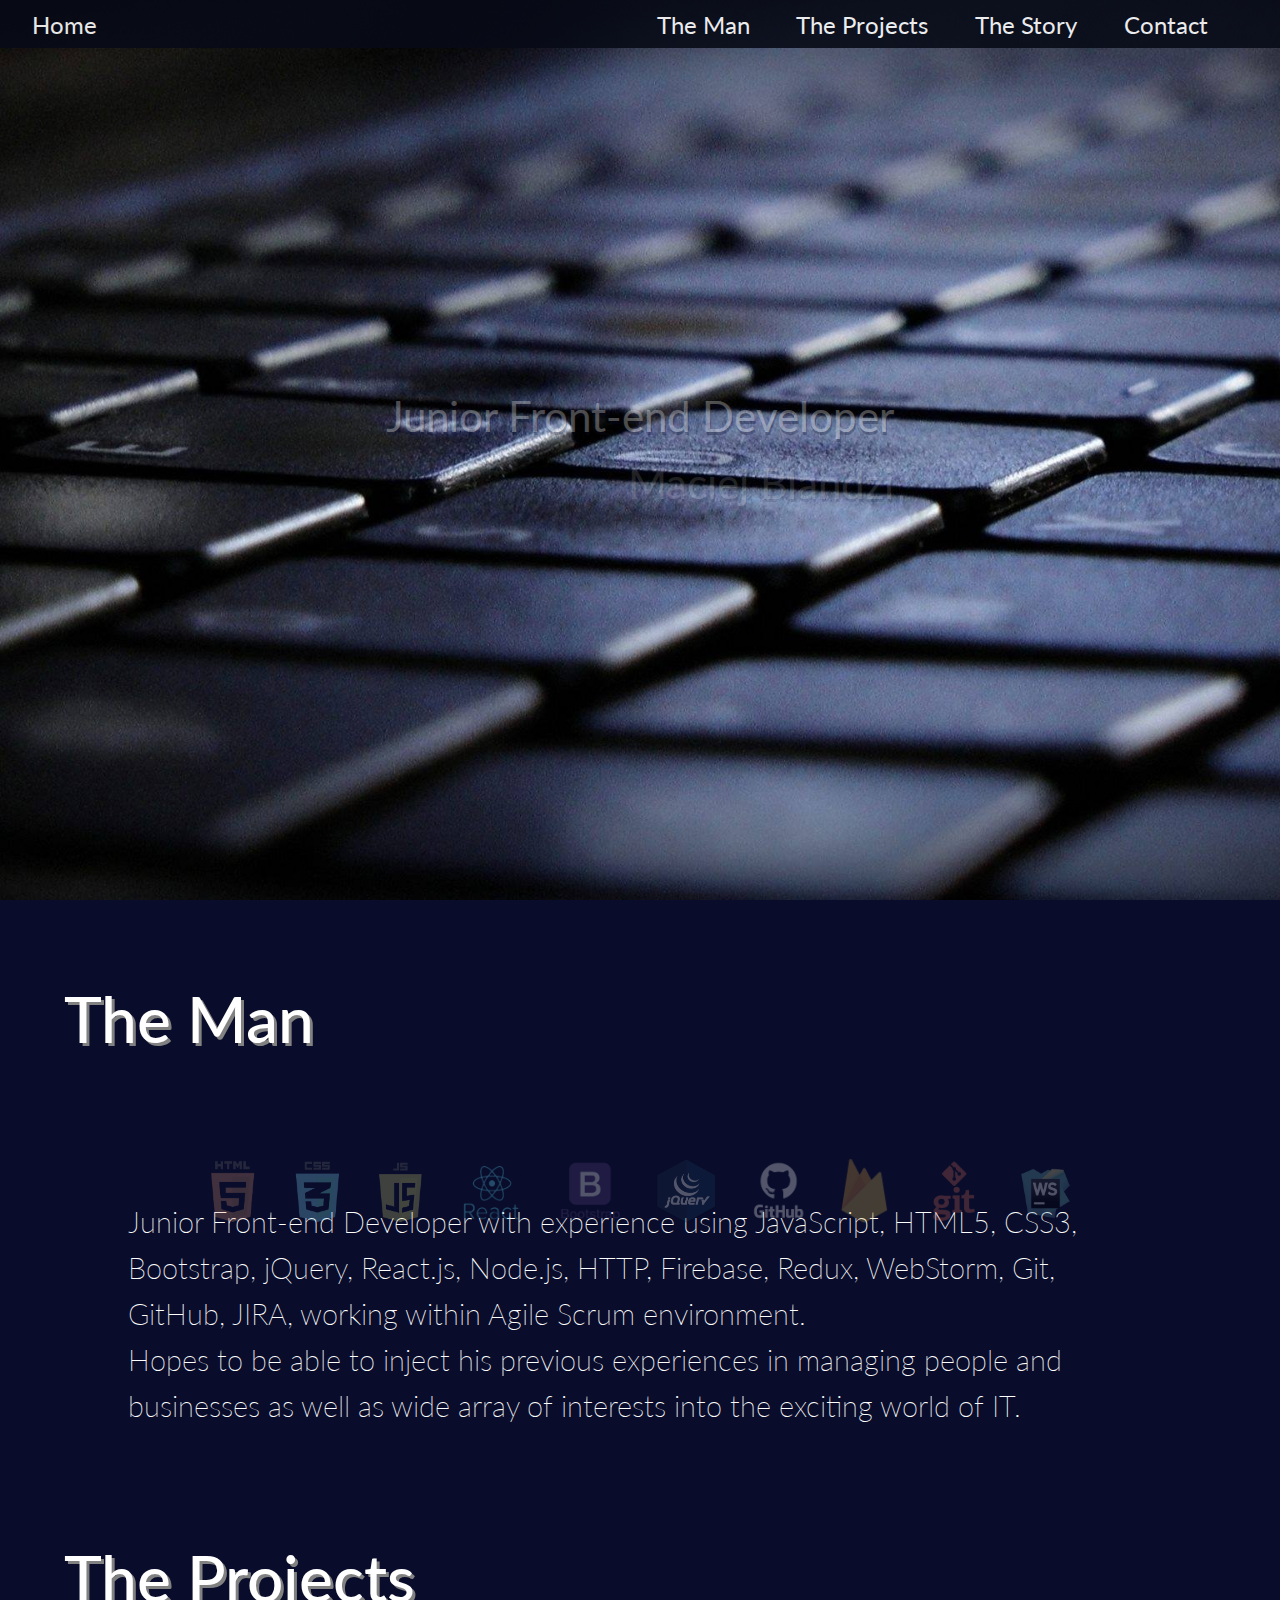
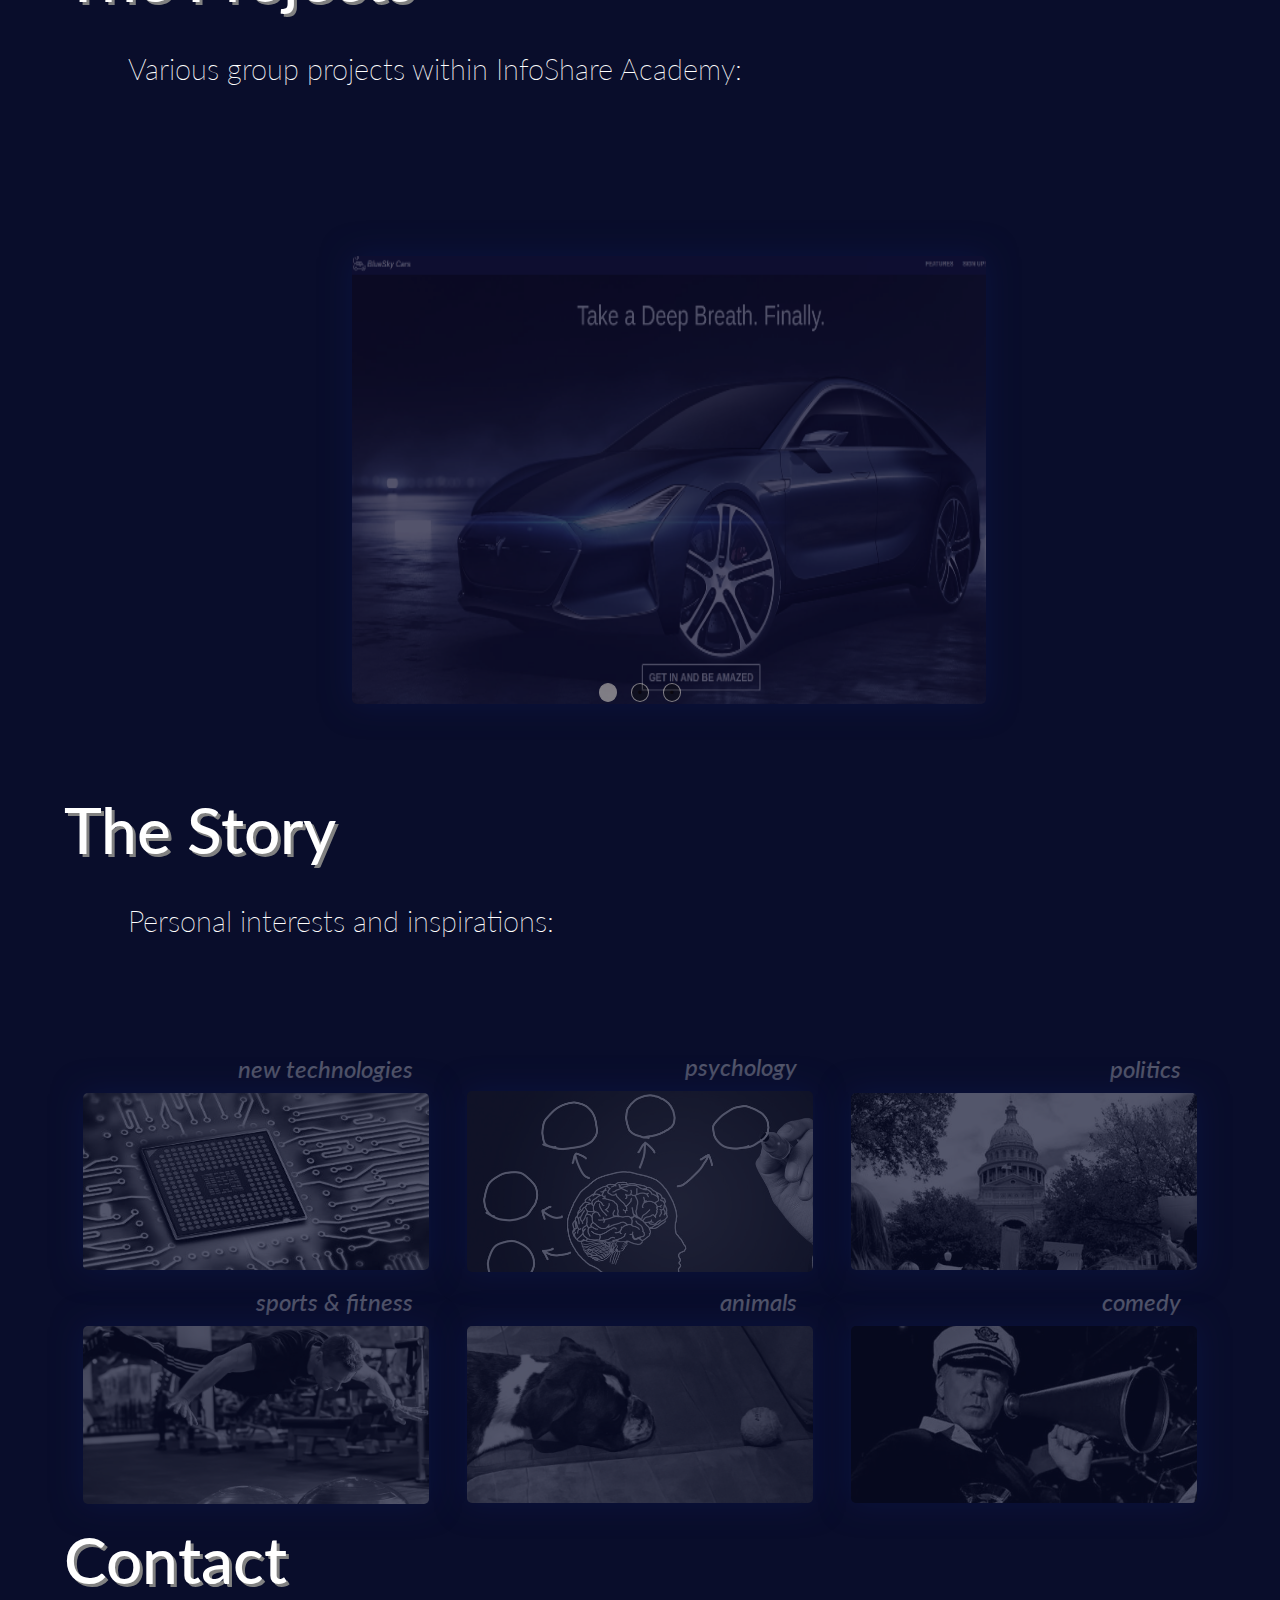
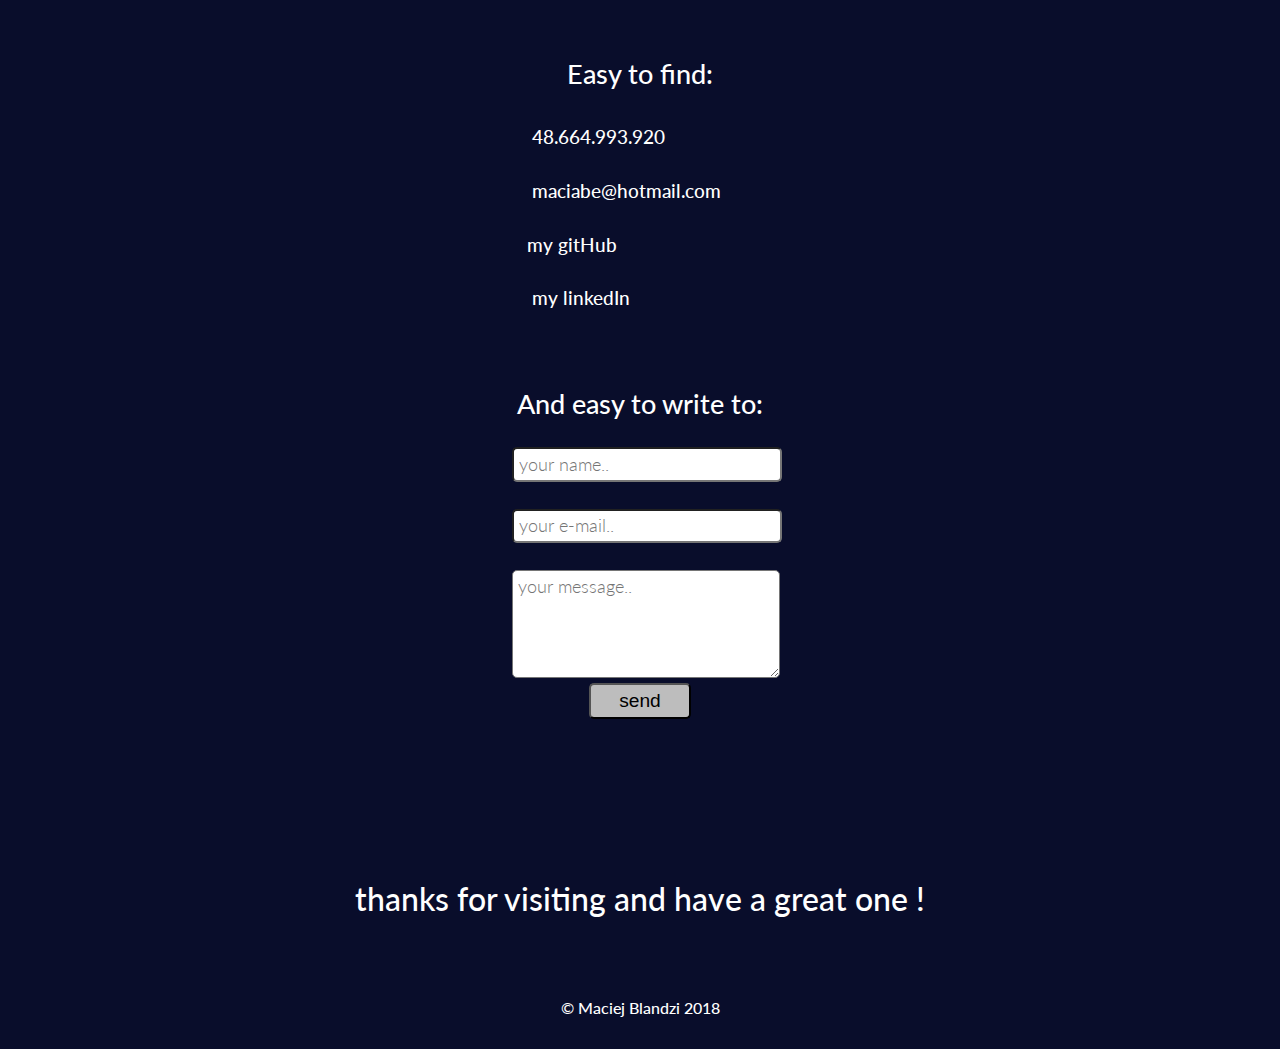
==== index.html @ d8581513 "jquery carousel" ====
<!DOCTYPE html>
<html lang="en">
<head>
  <meta charset="UTF-8">
  <meta name="viewport" content="width=device-width, initial-scale=1.0">
  <title>MaciejBlandzi</title>
  <link rel="stylesheet" type="text/css" href="main.css">
  <link rel="stylesheet" type="text/css" href="media-queries.css">
  <link href="https://fonts.googleapis.com/css?family=Lato:400,700" rel="stylesheet">
  <link rel="stylesheet" href="https://use.fontawesome.com/releases/v5.1.0/css/all.css"
        integrity="sha384-lKuwvrZot6UHsBSfcMvOkWwlCMgc0TaWr+30HWe3a4ltaBwTZhyTEggF5tJv8tbt" crossorigin="anonymous">
  <link rel="shortcut icon" type="image/png" href="./img/fav.png"/>
</head>
<body>
  <nav>
    <div class="nav-bar">
      <div class="nav-home">
        <a href="#top" class="nav-home-text">Home</a>
      </div>
      <div class="nav-home-icon">
        <a href="#top" class="nav-home-picture"><i class="fas fa-home"></i></a>
      </div>
      <div class="nav-menu">
        <ul>
          <li><a href="#man">The Man</a></li>
          <li><a href="#project">The Projects</a></li>
          <li><a href="#story">The Story</a></li>
          <li><a href="#contact">Contact</a></li>
        </ul>
      </div>
      <div class="nav-menu-mobile">
        <a class="nav-menu-mobile-drop">Menu</a>
      </div>
      <div class="nav-menu-mobile-icon">
        <a class="nav-menu-mobile-drop"><i class="fas fa-bars"></i></a>
      </div>
    </div>
    <div class="nav-menu-mobile-links">
      <a href="#man">The Man</a>
      <a href="#project">The Projects</a>
      <a href="#story">The Story</a>
      <a href="#contact">Contact</a>
    </div>
  </nav>

<header>
  <section id="top" class="top-section">
    <div class="headline">
      <span class="head">Junior Front-end Developer</span><br/>
      <span class="head">Maciej Blandzi</span>
    </div>
  </section>
</header>

<main>
  <section id="man" class="man">
    <div class="section-head">The Man</div>
    <div class="logos pics pics-hidden">
      <img src="img/html.png" alt="html logo">
      <img src="img/css.png" alt="css logo">
      <img src="img/js.png" alt="js logo">
      <img src="img/react.png" alt="react logo">
      <img src="img/bootstrap.png" alt="bootstrap logo">
      <img src="img/jquery.png" alt="jquery logo">
      <img src="img/github.png" alt="github logo">
      <!--<img src="img/linux.png" alt="linux logo">-->
      <img src="img/firebase.png" alt="firebase logo">
      <img src="img/git.png" alt="git logo">
      <img src="img/webstorm.png" alt="webstorm logo">
  </div>
    <div class="section-description">
      Junior Front-end Developer with experience using
      JavaScript, HTML5, CSS3, Bootstrap, jQuery, React.js, Node.js, HTTP, Firebase, Redux,
      WebStorm, Git, GitHub, JIRA, working within Agile Scrum environment.<br/>
      Hopes to be able to inject his previous experiences in managing people and businesses
      as well as wide array of interests into the exciting world of IT.
    </div>
  </section>
  <section id="project" class="project">
    <div class="section-head">The Projects</div>
    <div class="section-description">
      Various group projects within InfoShare Academy:
    </div>
      <div class="carousel pics-hidden">
        <div class="pic-set">
          <div class="pic">
            <a href="http://blueit.jfdd9.is-academy.pl/" target="_blank" class="http">
              <img src="img/blue.png" alt="blue IT car rental">
            </a>
          </div>
          <div class="pic">
            <a href="http://blueit.jfdd9.is-academy.pl/game/game.html" target="_blank" class="http">
              <img src="img/game.png" alt="racing game app">
            </a>
          </div>
          <div class="pic">
            <a href="http://app.blueit.jfdd9.is-academy.pl/" target="_blank" class="http">
              <img src="img/rental.png" alt="car rental app">
            </a>
          </div>
        </div>
      </div>
    <div class="pic-button"></div>
  </section>

  <section id="story" class="story">
    <div class="section-head">The Story</div>
    <article class="section-description">
      Personal interests and inspirations:
    </article>
    <div class="story-container">
      <div class="story-pics pics-hidden">
        <span class="story-pics-description">new technologies</span>
        <img src="img/technology.jpg" alt="technology">
      </div>
      <div class="story-pics pics-hidden">
        <span class="story-pics-description">psychology</span>
        <img src="img/psychology.jpg" alt="psychology">
      </div>
      <div class="story-pics pics-hidden">
        <span class="story-pics-description">politics</span>
        <img src="img/politics.jpg" alt="politics">
      </div>
      <div class="story-pics pics-hidden">
        <span class="story-pics-description">sports & fitness</span>
        <img src="img/fit.jpg" alt="sports and fitness">
      </div>
      <div class="story-pics pics-hidden ">
        <span class="story-pics-description">animals</span>
        <img src="img/animal2.jpg" alt="animals">
      </div>
      <div class="story-pics pics-hidden">
        <span class="story-pics-description">comedy</span>
        <img src="img/will.jpg" alt="comedy">
      </div>
    </div>
  </section>
</main>

<footer>
  <section id="contact" class="contact">
    <div class="section-head">Contact</div>
      <div class="contact-area">
        <p class="contact-description">Easy to find:</p>
          <p><i class="fas fa-phone">&nbsp; &nbsp; </i> <sub>48.664.993.920</sub></p>
          <p><a href="mailto:maciabe@hotmail.com?subject='email&nbsp;from&nbsp;your&nbsp;website'" class="http">
            <i class="fas fa-at">&nbsp; &nbsp; </i><sub>maciabe@hotmail.com</sub></a></p>
          <p><a href="https://github.com/Maciej-Blandzi" target="_blank" class="http">
            <i class="fab fa-github">&nbsp; &nbsp;</i><sub>my gitHub</sub></a></p>
          <p><a href="https://www.linkedin.com/in/maciej-blandzi-a1b44a147/" target="_blank" class="http">
            <i class="fab fa-linkedin-in">&nbsp; &nbsp; </i><sub>my linkedIn</sub></a></p><br/>
        <p class="contact-description cont">And easy to write to:</p>
          <form action="https://formspree.io/maciabe@hotmail.com"
                method="POST" class="contact-form" name="contactForm">
            <input type="hidden" name="_next" value="https://maciej-blandzi.github.io/index.html" />
            <input type="text" placeholder="your name.." name="input-name" required/><br/><br/>
            <input type="email" placeholder="your e-mail.." name="input-email" required/><br/><br/>
            <textarea placeholder="your message.." name="input-msg" required></textarea><br/>
            <button type="submit" class="contact-button">send</button>
          </form>
      </div>
    <div class="goodbye"> thanks for visiting and have a great one !</div>
    <div class="copyright">&copy; Maciej Blandzi 2018</div>
  </section>
</footer>

<script src="https://code.jquery.com/jquery-3.3.1.min.js" integrity="sha256-FgpCb/KJQlLNfOu91ta32o/NMZxltwRo8QtmkMRdAu8=" crossorigin="anonymous"></script>
<script src="utils.js"></script>
<script src="animations.js"></script>
<script src="carousel.js"></script>
</body>
</html>
---- main.css ----
body {
  margin:0;
  color: #FFF;
}

a {
  text-decoration: none;
  color: #fff;
}

a:hover {
  color: #d8d8d8;
}

.nav-bar {
  display: flex;
  flex-direction: row;
  position: fixed;
  min-width: 100vw;
  height: 2em;
  background-color: #080c18;
  font: normal 400 1.5rem  "Lato", sans-serif;
  opacity: 0.75;
  z-index: 200;
}

.nav-bar:hover {
  opacity: 0.9;
}

.nav-home {
  display: flex;
  align-items: center;
  justify-content: center;
  min-width:10%;
}

.nav-menu {
  display: flex;
  align-items: center;
  justify-content: flex-end;
  min-width: 90%;
  list-style-type: none;
}

.nav-menu-mobile,
.nav-menu-mobile-links,
.nav-home-icon,
.nav-menu-mobile-icon{
  display:none;
}

.nav-menu li {
  display: inline;
  margin-right: 1.7em;
}

.nav-menu li:last-child {
  margin-right: 3em;
}

.top-section {
  display: flex;
  align-items: center;
  justify-content: center;
  height: 100vh;
  width: 100%;
  background: #000000 url("img/keyboard.jpg") no-repeat center;
  background-size: cover;
  text-align: center;
}

.headline {
  font-weight: 400;
  font-family:  "Lato", sans-serif;
  text-shadow: 1px 3px #090d2b;
  text-align: right;
  line-height: 1.6;
  margin: 0 1rem;
}

.man,
.project,
.story,
.contact {
  display: flex;
  flex-direction: column;
  align-items: center;
  background-color: #090d2b;
  font: normal 500 4rem "Lato", sans-serif;
  margin: 0;
}

.section-head {
  width: 90%;
  text-align: left;
  margin-top: 5rem;
  text-shadow: 3px 3px #818181;
}

.section-description {
  width: 80%;
  text-align: left;
  font-size: 1.8rem;
  font-weight: 200;
  padding:30px;
  line-height: 1.6;
}

.logos {
  display: flex;
  flex-direction: row;
  justify-content: space-around;
  width: 70%;
  margin: 2rem 0 1rem 0;
}

.logos img {
  max-height: 4rem;
  max-width: 10%;
}


.story-container {
  display: flex;
  flex-flow: row wrap;
  align-items: center;
  justify-content: space-around;
  width:90%;
}

.story-pics {
  font-size: 2rem;
  text-align: right;
  width: 30%;
}

.story-pics img {
  width: 100%;
  height: auto;
  border-radius: 5px;
  box-shadow: 0 0 30px #0f226c;
  margin-top: .5rem;
}

.story-pics-description {
  margin-right:1rem;
  font-style: italic;
  font-size: 1.5rem;
}

.pics-hidden {
  position: relative;
  top: 70px;
  opacity: 0.3;
  transition: all .9s;
}

.pics-shown {
  position: relative;
  top: 0;
  opacity: 1;
  transition: all .9s;
}

.contact-area {
  margin-top: 2rem;
  font-size: 1.4rem;
  min-width: 20%;
}

.contact-description {
  text-align: center;
  font-size: 1.7rem;
}

.contact-form {
  text-align: center;
}

input,
textarea {
  min-width: 100%;
  height: 1.3rem;
  border-radius: 5px;
  font: normal 300 1.1rem "Lato", sans-serif;
  padding: 5px;
}

textarea {
  height: 6rem;
}

.contact-button {
  width: 40%;
  border-radius: 5px;
  font-size:1.2rem;
  padding: 5px;
  background-color: #bdbdbd;
}

.contact-button:hover {
  background-color: #fff;
  transition: all .8s;
}

.goodbye {
  font-size: 2rem;
  margin-top: 10rem;
  text-align: center;
}

.copyright {
  font-size: 1rem;
  margin-top: 5em;
  margin-bottom: 2em;
}


/* ===    carousel ===      */
.carousel {
  width: 50%;
  height: 7em;
  margin: 1em 0 0 1em;
}

.pic-set {
  width: 99%;
  height: 99%;
  position: relative;
}

.pic {
  width: 100%;
  display: none;
  position: absolute;
}

.pic img{
  width: 100%;
  height: 7em;
  border-radius: 5px;
  box-shadow: 0 0 30px #0f226c;
}

.pic:first-child {
  display: block;
}

.pic-btn {
  border: 1px #a9a9a9 solid;
  background-color: #080c18;
  border-radius: 50%;
  margin: 0 .5em;
}

.pic-btn.active,
.pic-btn:hover {
  color: #a9a9a9;
  border: 1px #a9a9a9 solid;
  border-radius: 50%;
  cursor: pointer;
  background-color: #a9a9a9;
  text-decoration: none;
}
---- media-queries.css ----
/*  =============================  <780px ========================================*/

@media screen and (max-width: 780px){

  .nav-menu {
    display: none;
  }

  .nav-menu-mobile,
  .nav-home {
    display: flex;
    align-items: center;
    justify-content: center;
    width:49%;
  }

  .nav-menu-mobile-drop {
    cursor: pointer;
  }

  .nav-menu-mobile-links-visible {
    display: block;
    position: fixed;
    top: 3rem;
    width: 100%;
    background-color: #080c18;
    font: normal 400 1.2rem  "Lato", sans-serif;
    text-align: center;
    line-height: 1.4;
    padding: 5px;
    opacity: 0.9;
    z-index: 200;
  }

  .nav-menu-mobile-links a {
    display: block;
  }

  .logos {
    width: 90%;
  }

  .logos img {
    max-height: 2.5rem;
  }

  .story-pics-description {
    font-size: 1rem;
  }
}


/*  =============================  <500px ========================================*/

@media screen and (max-width: 500px) {

  .headline {
    font-size: 2rem;
  }

  .project-container,
  .story-container {
    display: flex;
    flex-direction: column;
    width: 90%;
  }

  .project-pics,
  .story-pics {
    min-width: 80%;
    margin: 1rem
  }

  .project-pics img,
  .story-pics img {
    width: 100%;
    height: 200px;
  }

  .section-description {
    width: 90%;
    font-size: 1.4rem;
    padding: 10px;
    line-height: 1.4;
  }
}

/*  =============================  <380px ========================================*/

@media screen and (max-width: 380px) {

  .nav-menu-mobile,
  .nav-home {
    display: none;
  }

  .nav-menu-mobile-icon,
  .nav-home-icon {
    display: flex;
    align-items: center;
    justify-content: center;
    width:49%;
    /*margin-top: .5em;*/
  }
}
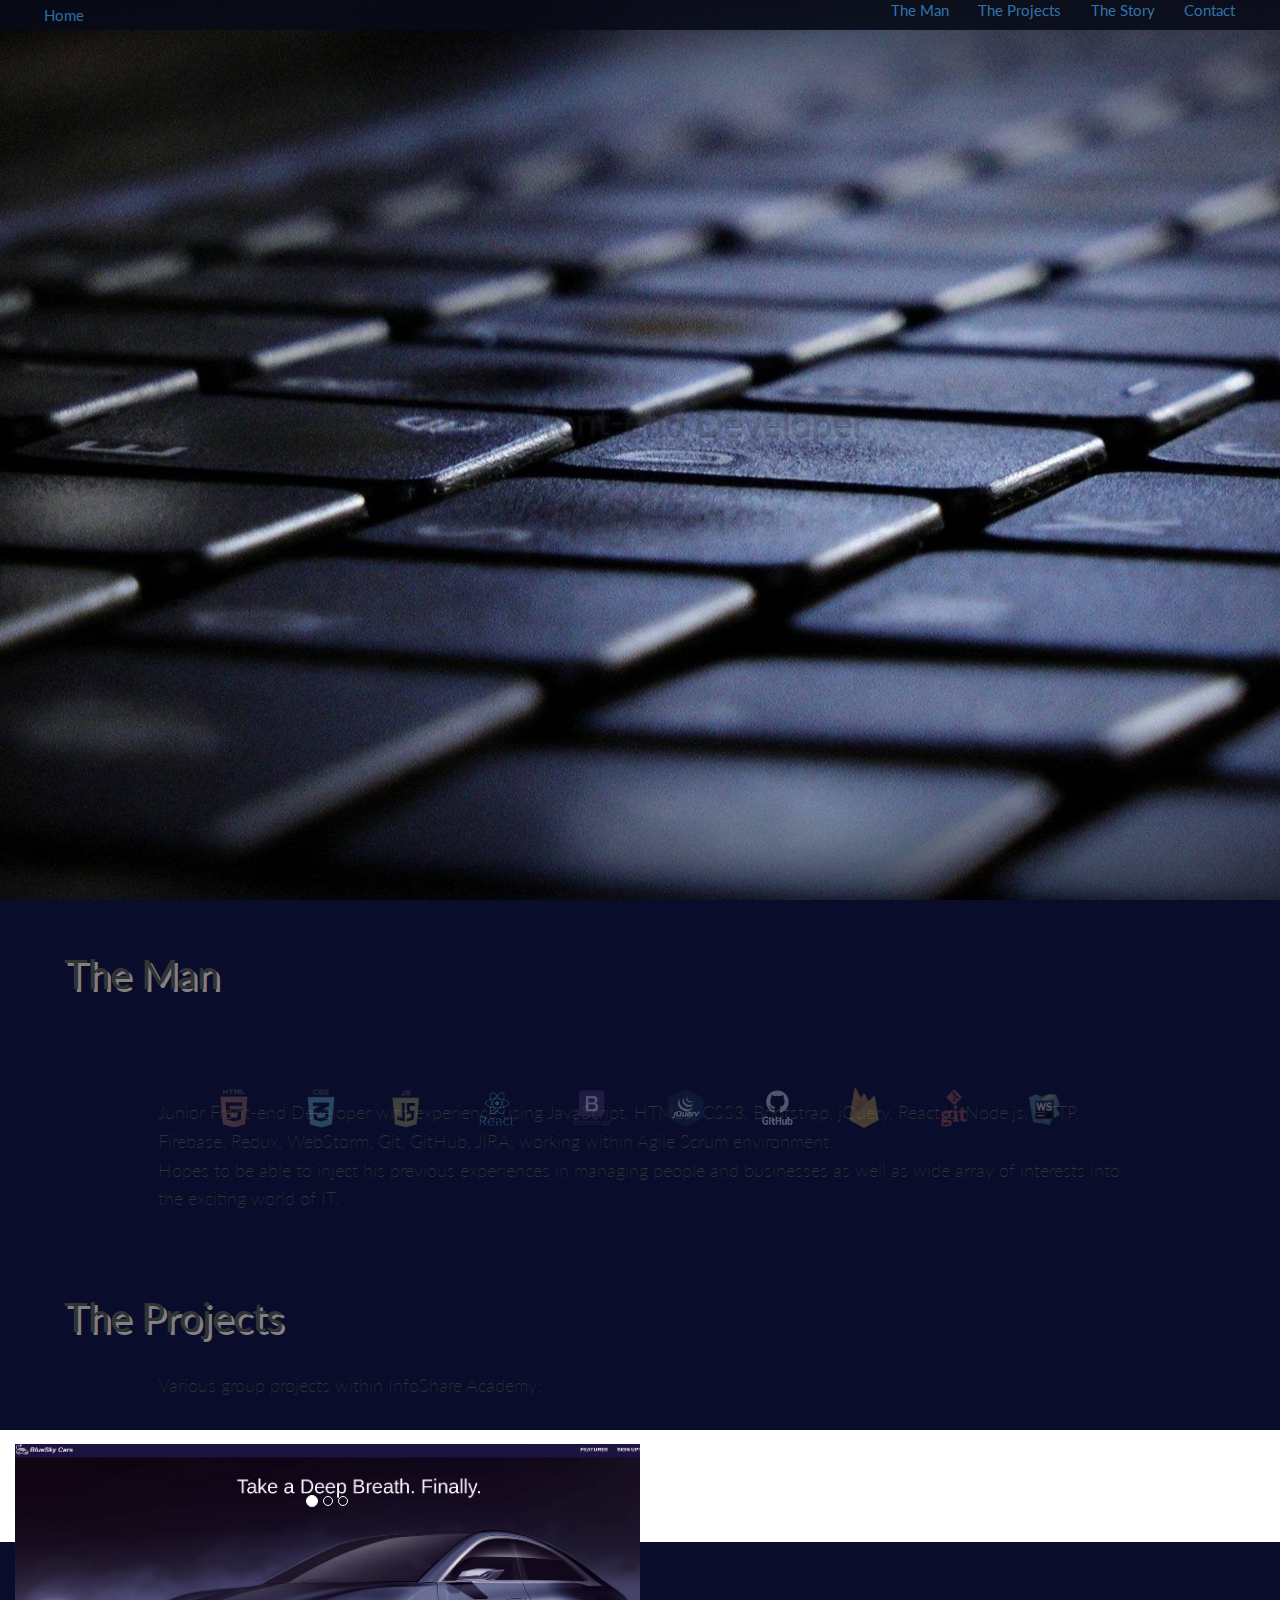
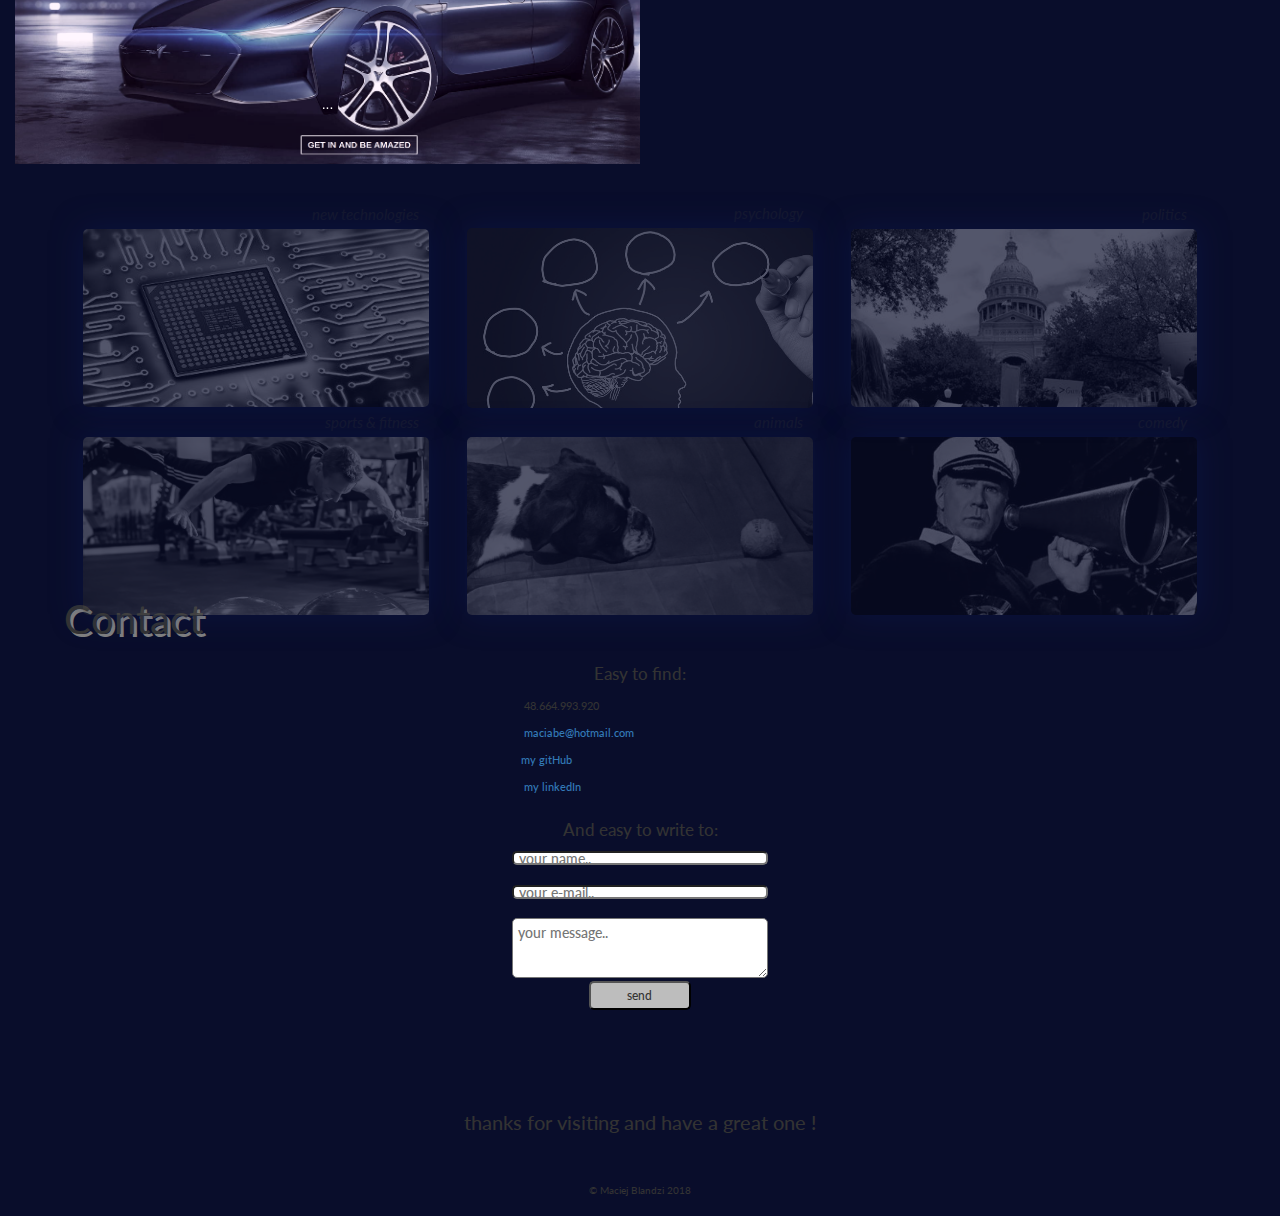
==== commit 70eb3662: "bootstrap carousel" ====
--- a/index.html
+++ b/index.html
@@ -9,11 +9,13 @@
   <link href="https://fonts.googleapis.com/css?family=Lato:400,700" rel="stylesheet">
   <link rel="stylesheet" href="https://use.fontawesome.com/releases/v5.1.0/css/all.css"
         integrity="sha384-lKuwvrZot6UHsBSfcMvOkWwlCMgc0TaWr+30HWe3a4ltaBwTZhyTEggF5tJv8tbt" crossorigin="anonymous">
+  <link rel="stylesheet" href="https://maxcdn.bootstrapcdn.com/bootstrap/3.3.7/css/bootstrap.min.css"
+        integrity="sha384-BVYiiSIFeK1dGmJRAkycuHAHRg32OmUcww7on3RYdg4Va+PmSTsz/K68vbdEjh4u" crossorigin="anonymous">
   <link rel="shortcut icon" type="image/png" href="./img/fav.png"/>
 </head>
 <body>
-  <nav>
-    <div class="nav-bar">
+  <!--<nav>-->
+    <div class="nav-bar0">
       <div class="nav-home">
         <a href="#top" class="nav-home-text">Home</a>
       </div>
@@ -41,7 +43,7 @@
       <a href="#story">The Story</a>
       <a href="#contact">Contact</a>
     </div>
-  </nav>
+  <!--</nav>-->
 
 <header>
   <section id="top" class="top-section">
@@ -81,27 +83,70 @@
     <div class="section-description">
       Various group projects within InfoShare Academy:
     </div>
-      <div class="carousel pics-hidden">
-        <div class="pic-set">
-          <div class="pic">
-            <a href="http://blueit.jfdd9.is-academy.pl/" target="_blank" class="http">
-              <img src="img/blue.png" alt="blue IT car rental">
-            </a>
-          </div>
-          <div class="pic">
-            <a href="http://blueit.jfdd9.is-academy.pl/game/game.html" target="_blank" class="http">
-              <img src="img/game.png" alt="racing game app">
-            </a>
-          </div>
-          <div class="pic">
-            <a href="http://app.blueit.jfdd9.is-academy.pl/" target="_blank" class="http">
-              <img src="img/rental.png" alt="car rental app">
-            </a>
-          </div>
+
+      <!--<div class="carousel pics-hidden">-->
+        <!--<div class="pic-set">-->
+          <!--<div class="pic">-->
+            <!--<a href="http://blueit.jfdd9.is-academy.pl/" target="_blank" class="http">-->
+              <!--<img src="img/blue.png" alt="blue IT car rental">-->
+            <!--</a>-->
+          <!--</div>-->
+          <!--<div class="pic">-->
+            <!--<a href="http://blueit.jfdd9.is-academy.pl/game/game.html" target="_blank" class="http">-->
+              <!--<img src="img/game.png" alt="racing game app">-->
+            <!--</a>-->
+          <!--</div>-->
+          <!--<div class="pic">-->
+            <!--<a href="http://app.blueit.jfdd9.is-academy.pl/" target="_blank" class="http">-->
+              <!--<img src="img/rental.png" alt="car rental app">-->
+            <!--</a>-->
+          <!--</div>-->
+        <!--</div>-->
+      <!--</div>-->
+    <!--<div class="pic-button"></div>-->
+  </section>
+  <div class="container-fluid">
+  <div id="carousel-example-generic" class="carousel slide" data-ride="carousel">
+    <!-- Indicators -->
+    <ol class="carousel-indicators">
+      <li data-target="#carousel-example-generic" data-slide-to="0" class="active"></li>
+      <li data-target="#carousel-example-generic" data-slide-to="1"></li>
+      <li data-target="#carousel-example-generic" data-slide-to="2"></li>
+    </ol>
+
+    <!-- Wrapper for slides -->
+    <div class="carousel-inner" role="listbox">
+      <div class="item active">
+        <img src="img/blue.png" alt="...">
+        <div class="carousel-caption">
+          ...
         </div>
       </div>
-    <div class="pic-button"></div>
-  </section>
+      <div class="item">
+        <img src="img/game.png" alt="...">
+        <div class="carousel-caption">
+          ...
+        </div>
+      </div>
+      <div class="item">
+        <img src="img/rental.png" alt="...">
+        <div class="carousel-caption">
+          ...
+        </div>
+      </div>
+    </div>
+
+    <!-- Controls -->
+    <!--<a class="left carousel-control" href="#carousel-example-generic" role="button" data-slide="prev">-->
+    <!--<span class="glyphicon glyphicon-chevron-left" aria-hidden="true"></span>-->
+    <!--<span class="sr-only">Previous</span>-->
+    <!--</a>-->
+    <!--<a class="right carousel-control" href="#carousel-example-generic" role="button" data-slide="next">-->
+    <!--<span class="glyphicon glyphicon-chevron-right" aria-hidden="true"></span>-->
+    <!--<span class="sr-only">Next</span>-->
+    <!--</a>-->
+  </div>
+  </div>
 
   <section id="story" class="story">
     <div class="section-head">The Story</div>
@@ -163,7 +208,9 @@
     <div class="copyright">&copy; Maciej Blandzi 2018</div>
   </section>
 </footer>
-
+  <script src="https://maxcdn.bootstrapcdn.com/bootstrap/3.3.7/js/bootstrap.min.js"
+          integrity="sha384-Tc5IQib027qvyjSMfHjOMaLkfuWVxZxUPnCJA7l2mCWNIpG9mGCD8wGNIcPD7Txa"
+          crossorigin="anonymous"></script>
 <script src="https://code.jquery.com/jquery-3.3.1.min.js" integrity="sha256-FgpCb/KJQlLNfOu91ta32o/NMZxltwRo8QtmkMRdAu8=" crossorigin="anonymous"></script>
 <script src="utils.js"></script>
 <script src="animations.js"></script>
--- a/main.css
+++ b/main.css
@@ -13,7 +13,7 @@
   color: #d8d8d8;
 }
 
-.nav-bar {
+.nav-bar0 {
   display: flex;
   flex-direction: row;
   position: fixed;
@@ -25,7 +25,7 @@
   z-index: 200;
 }
 
-.nav-bar:hover {
+.nav-bar0:hover {
   opacity: 0.9;
 }
 
@@ -121,7 +121,6 @@
   max-width: 10%;
 }
 
-
 .story-container {
   display: flex;
   flex-flow: row wrap;
@@ -223,6 +222,7 @@
   width: 50%;
   height: 7em;
   margin: 1em 0 0 1em;
+  margin-left: 0;
 }
 
 .pic-set {
--- a/media-queries.css
+++ b/media-queries.css
@@ -48,6 +48,18 @@
   .story-pics-description {
     font-size: 1rem;
   }
+
+  .carousel {
+    width: 80%;
+    height: 4em;
+  }
+
+  .pic img{
+    height: 4em;
+  }
+  .pic-btn {
+    height: 1.2em;
+  }
 }
 
 
@@ -59,23 +71,19 @@
     font-size: 2rem;
   }
 
-  .project-container,
   .story-container {
     display: flex;
     flex-direction: column;
     width: 90%;
   }
 
-  .project-pics,
   .story-pics {
     min-width: 80%;
-    margin: 1rem
   }
 
-  .project-pics img,
   .story-pics img {
     width: 100%;
-    height: 200px;
+    height: 120px;
   }
 
   .section-description {
@@ -101,6 +109,5 @@
     align-items: center;
     justify-content: center;
     width:49%;
-    /*margin-top: .5em;*/
   }
 }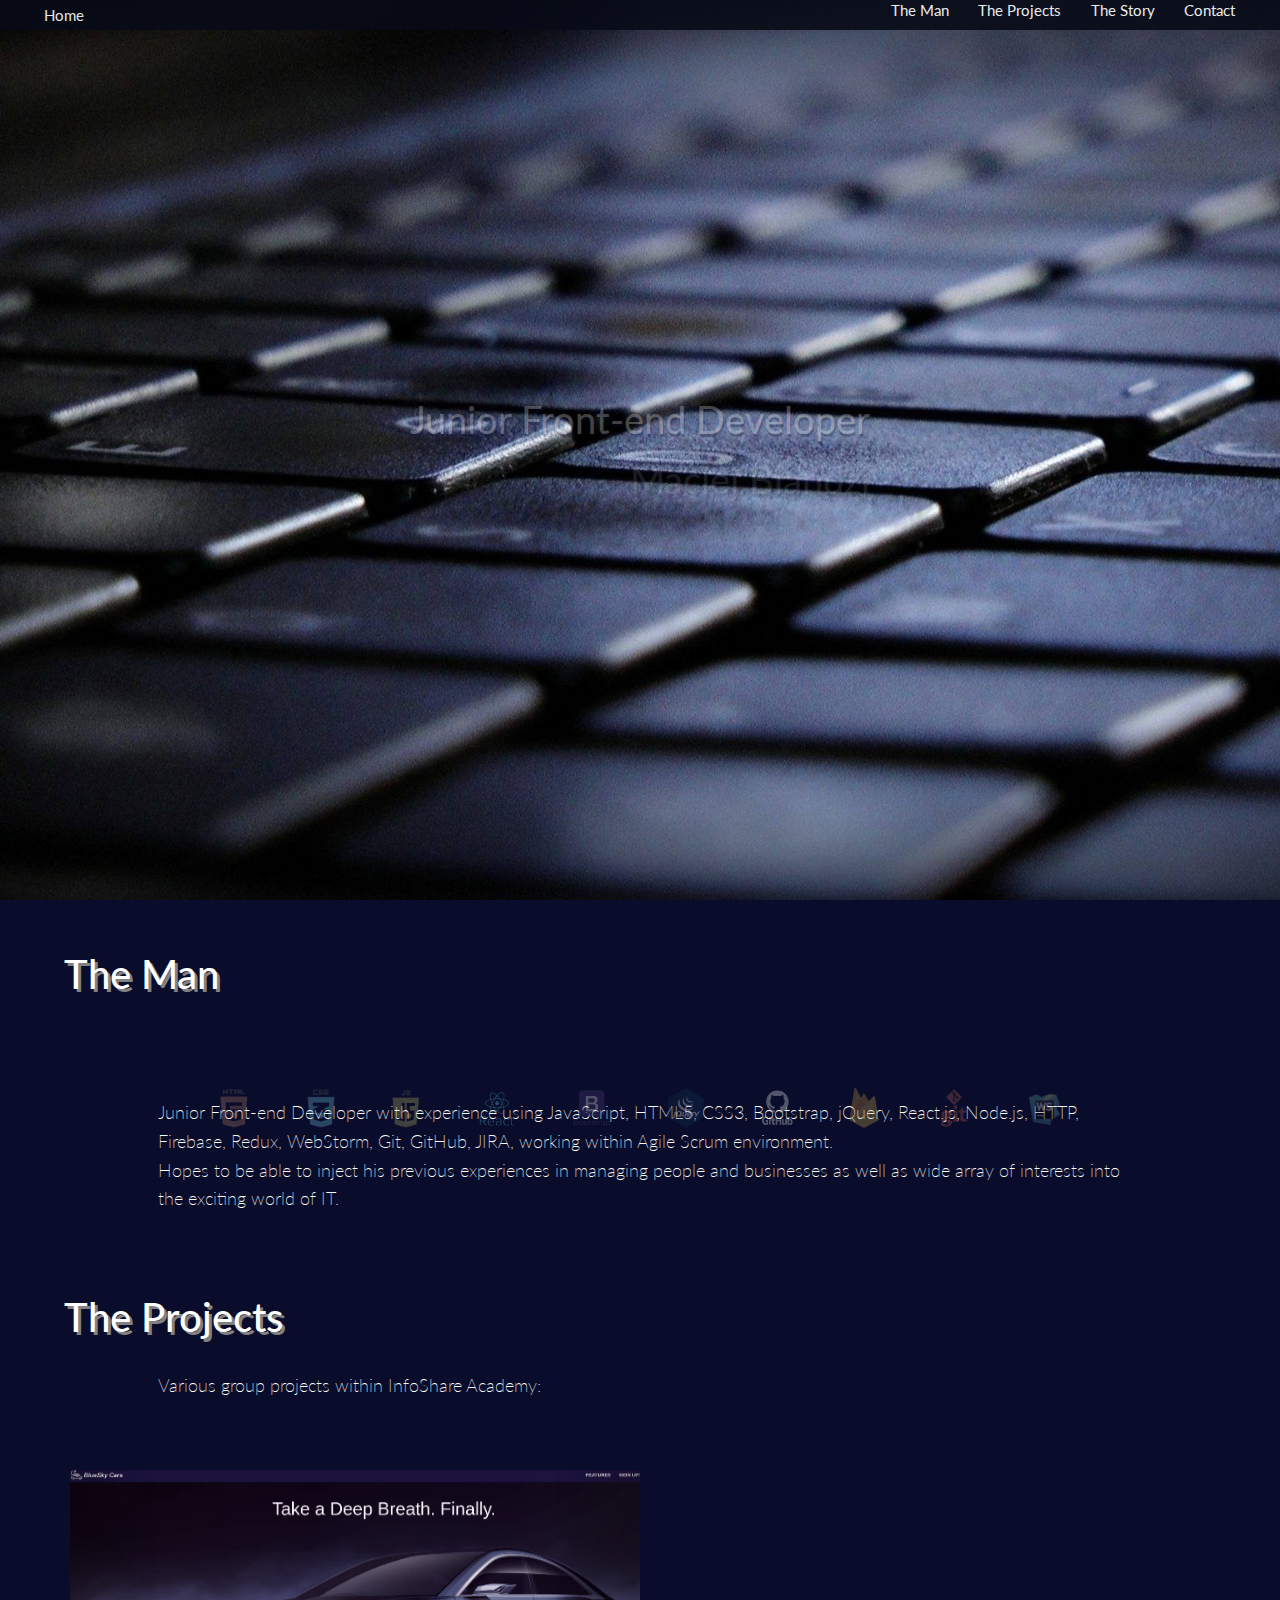
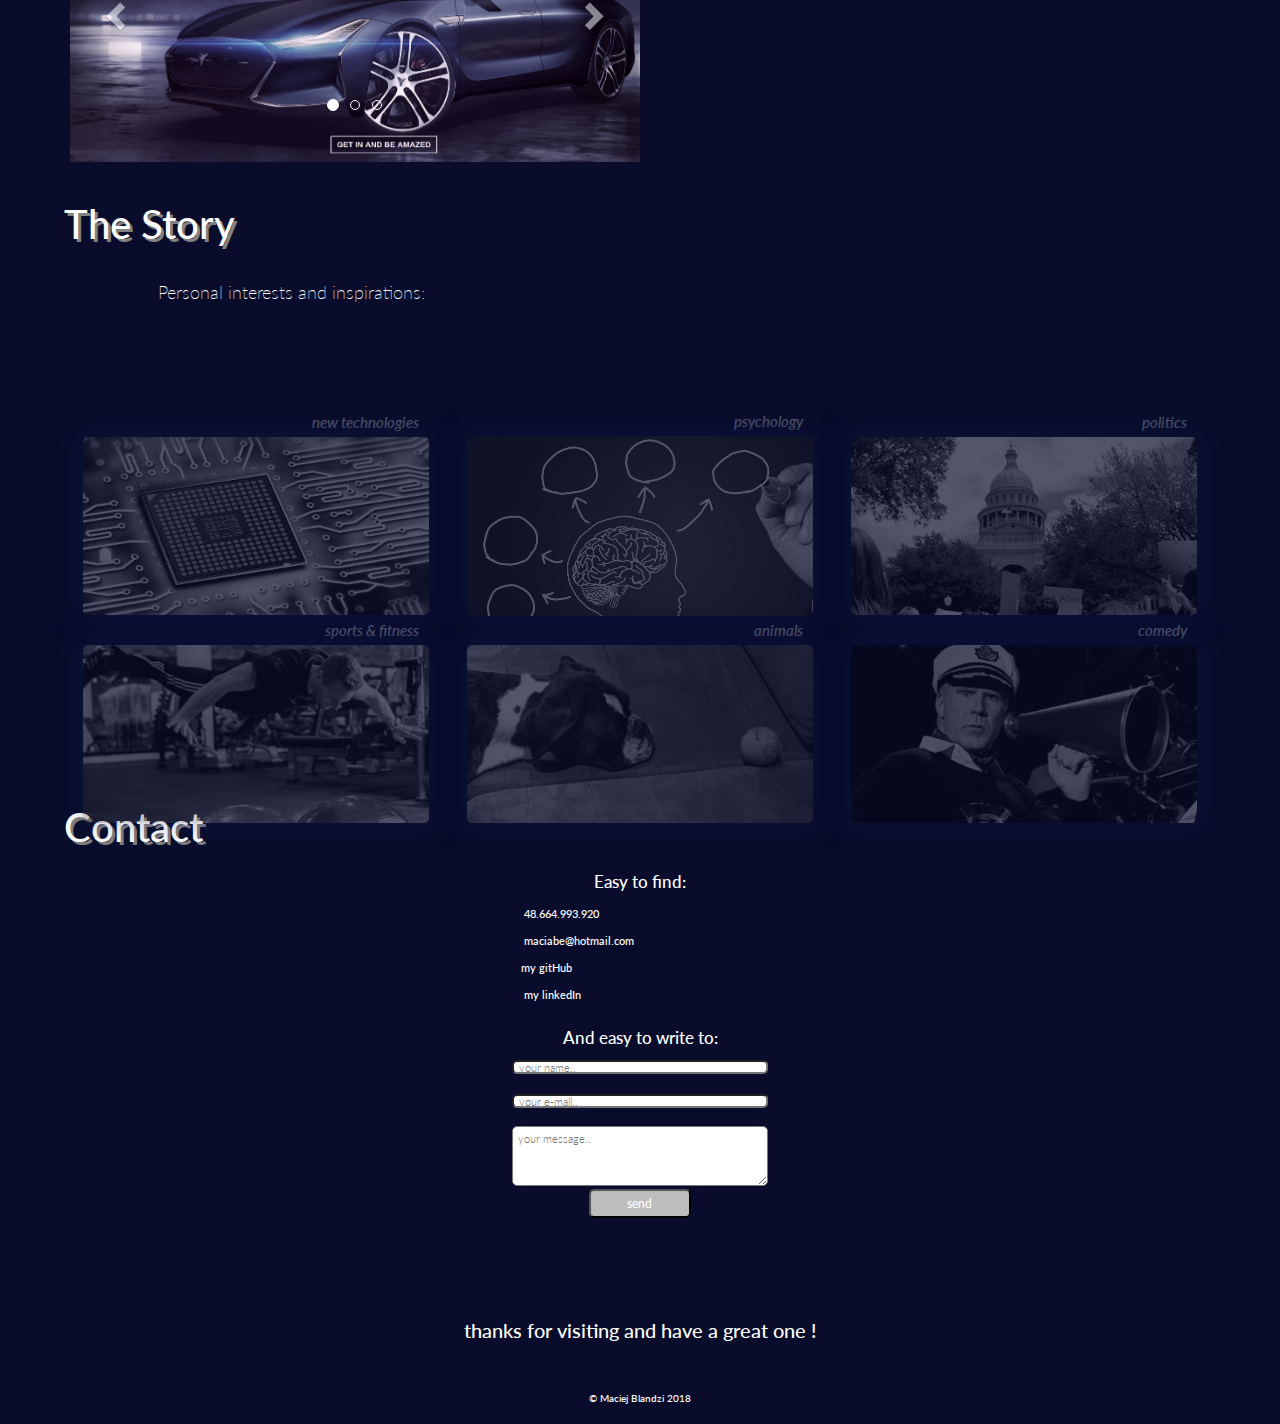
==== commit 448661d9: "carousel bugs fixed" ====
--- a/index.html
+++ b/index.html
@@ -4,50 +4,50 @@
   <meta charset="UTF-8">
   <meta name="viewport" content="width=device-width, initial-scale=1.0">
   <title>MaciejBlandzi</title>
+  <link rel="stylesheet" href="https://maxcdn.bootstrapcdn.com/bootstrap/3.3.7/css/bootstrap.min.css"
+        integrity="sha384-BVYiiSIFeK1dGmJRAkycuHAHRg32OmUcww7on3RYdg4Va+PmSTsz/K68vbdEjh4u" crossorigin="anonymous">
   <link rel="stylesheet" type="text/css" href="main.css">
   <link rel="stylesheet" type="text/css" href="media-queries.css">
   <link href="https://fonts.googleapis.com/css?family=Lato:400,700" rel="stylesheet">
   <link rel="stylesheet" href="https://use.fontawesome.com/releases/v5.1.0/css/all.css"
         integrity="sha384-lKuwvrZot6UHsBSfcMvOkWwlCMgc0TaWr+30HWe3a4ltaBwTZhyTEggF5tJv8tbt" crossorigin="anonymous">
-  <link rel="stylesheet" href="https://maxcdn.bootstrapcdn.com/bootstrap/3.3.7/css/bootstrap.min.css"
-        integrity="sha384-BVYiiSIFeK1dGmJRAkycuHAHRg32OmUcww7on3RYdg4Va+PmSTsz/K68vbdEjh4u" crossorigin="anonymous">
   <link rel="shortcut icon" type="image/png" href="./img/fav.png"/>
 </head>
 <body>
-  <!--<nav>-->
-    <div class="nav-bar0">
-      <div class="nav-home">
-        <a href="#top" class="nav-home-text">Home</a>
-      </div>
-      <div class="nav-home-icon">
-        <a href="#top" class="nav-home-picture"><i class="fas fa-home"></i></a>
-      </div>
-      <div class="nav-menu">
-        <ul>
-          <li><a href="#man">The Man</a></li>
-          <li><a href="#project">The Projects</a></li>
-          <li><a href="#story">The Story</a></li>
-          <li><a href="#contact">Contact</a></li>
-        </ul>
-      </div>
-      <div class="nav-menu-mobile">
-        <a class="nav-menu-mobile-drop">Menu</a>
-      </div>
-      <div class="nav-menu-mobile-icon">
-        <a class="nav-menu-mobile-drop"><i class="fas fa-bars"></i></a>
-      </div>
-    </div>
-    <div class="nav-menu-mobile-links">
-      <a href="#man">The Man</a>
-      <a href="#project">The Projects</a>
-      <a href="#story">The Story</a>
-      <a href="#contact">Contact</a>
-    </div>
-  <!--</nav>-->
+  <nav>
+  <div class="nav-bar">
+    <div class="nav-home">
+      <a href="#top" class="nav-home-text">Home</a>
+    </div>
+    <div class="nav-home-icon">
+      <a href="#top" class="nav-home-picture"><i class="fas fa-home"></i></a>
+    </div>
+    <div class="nav-menu">
+      <ul>
+        <li><a href="#man">The Man</a></li>
+        <li><a href="#project">The Projects</a></li>
+        <li><a href="#story">The Story</a></li>
+        <li><a href="#contact">Contact</a></li>
+      </ul>
+    </div>
+    <div class="nav-menu-mobile">
+      <a class="nav-menu-mobile-drop">Menu</a>
+    </div>
+    <div class="nav-menu-mobile-icon">
+      <a class="nav-menu-mobile-drop"><i class="fas fa-bars"></i></a>
+    </div>
+  </div>
+  <div class="nav-menu-mobile-links">
+    <a href="#man">The Man</a>
+    <a href="#project">The Projects</a>
+    <a href="#story">The Story</a>
+    <a href="#contact">Contact</a>
+  </div>
+  </nav>
 
 <header>
   <section id="top" class="top-section">
-    <div class="headline">
+    <div class="headline2">
       <span class="head">Junior Front-end Developer</span><br/>
       <span class="head">Maciej Blandzi</span>
     </div>
@@ -83,7 +83,40 @@
     <div class="section-description">
       Various group projects within InfoShare Academy:
     </div>
-
+    <div class="container-fluid container">
+      <div id="carousel-example-generic" class="carousel slide" data-ride="carousel">
+        <ol class="carousel-indicators">
+          <li data-target="#carousel-example-generic" data-slide-to="0" class="active"></li>
+          <li data-target="#carousel-example-generic" data-slide-to="1"></li>
+          <li data-target="#carousel-example-generic" data-slide-to="2"></li>
+        </ol>
+        <div class="carousel-inner" role="listbox">
+          <div class="item active">
+            <img src="img/blue.png" alt="...">
+            <div class="carousel-caption">
+            </div>
+          </div>
+          <div class="item">
+            <img src="img/game.png" alt="...">
+            <div class="carousel-caption">
+            </div>
+          </div>
+          <div class="item">
+            <img src="img/rental.png" alt="...">
+            <div class="carousel-caption">
+            </div>
+          </div>
+        </div>
+        <a class="left carousel-control" href="#carousel-example-generic" role="button" data-slide="prev">
+        <span class="glyphicon glyphicon-chevron-left" aria-hidden="true"></span>
+        <span class="sr-only">Previous</span>
+        </a>
+        <a class="right carousel-control" href="#carousel-example-generic" role="button" data-slide="next">
+        <span class="glyphicon glyphicon-chevron-right" aria-hidden="true"></span>
+        <span class="sr-only">Next</span>
+        </a>
+      </div>
+    </div>
       <!--<div class="carousel pics-hidden">-->
         <!--<div class="pic-set">-->
           <!--<div class="pic">-->
@@ -105,48 +138,6 @@
       <!--</div>-->
     <!--<div class="pic-button"></div>-->
   </section>
-  <div class="container-fluid">
-  <div id="carousel-example-generic" class="carousel slide" data-ride="carousel">
-    <!-- Indicators -->
-    <ol class="carousel-indicators">
-      <li data-target="#carousel-example-generic" data-slide-to="0" class="active"></li>
-      <li data-target="#carousel-example-generic" data-slide-to="1"></li>
-      <li data-target="#carousel-example-generic" data-slide-to="2"></li>
-    </ol>
-
-    <!-- Wrapper for slides -->
-    <div class="carousel-inner" role="listbox">
-      <div class="item active">
-        <img src="img/blue.png" alt="...">
-        <div class="carousel-caption">
-          ...
-        </div>
-      </div>
-      <div class="item">
-        <img src="img/game.png" alt="...">
-        <div class="carousel-caption">
-          ...
-        </div>
-      </div>
-      <div class="item">
-        <img src="img/rental.png" alt="...">
-        <div class="carousel-caption">
-          ...
-        </div>
-      </div>
-    </div>
-
-    <!-- Controls -->
-    <!--<a class="left carousel-control" href="#carousel-example-generic" role="button" data-slide="prev">-->
-    <!--<span class="glyphicon glyphicon-chevron-left" aria-hidden="true"></span>-->
-    <!--<span class="sr-only">Previous</span>-->
-    <!--</a>-->
-    <!--<a class="right carousel-control" href="#carousel-example-generic" role="button" data-slide="next">-->
-    <!--<span class="glyphicon glyphicon-chevron-right" aria-hidden="true"></span>-->
-    <!--<span class="sr-only">Next</span>-->
-    <!--</a>-->
-  </div>
-  </div>
 
   <section id="story" class="story">
     <div class="section-head">The Story</div>
@@ -208,10 +199,12 @@
     <div class="copyright">&copy; Maciej Blandzi 2018</div>
   </section>
 </footer>
+
+  <script src="https://code.jquery.com/jquery-3.3.1.min.js"
+          integrity="sha256-FgpCb/KJQlLNfOu91ta32o/NMZxltwRo8QtmkMRdAu8=" crossorigin="anonymous"></script>
   <script src="https://maxcdn.bootstrapcdn.com/bootstrap/3.3.7/js/bootstrap.min.js"
           integrity="sha384-Tc5IQib027qvyjSMfHjOMaLkfuWVxZxUPnCJA7l2mCWNIpG9mGCD8wGNIcPD7Txa"
           crossorigin="anonymous"></script>
-<script src="https://code.jquery.com/jquery-3.3.1.min.js" integrity="sha256-FgpCb/KJQlLNfOu91ta32o/NMZxltwRo8QtmkMRdAu8=" crossorigin="anonymous"></script>
 <script src="utils.js"></script>
 <script src="animations.js"></script>
 <script src="carousel.js"></script>
--- a/main.css
+++ b/main.css
@@ -13,7 +13,7 @@
   color: #d8d8d8;
 }
 
-.nav-bar0 {
+.nav-bar {
   display: flex;
   flex-direction: row;
   position: fixed;
@@ -25,7 +25,7 @@
   z-index: 200;
 }
 
-.nav-bar0:hover {
+.nav-bar:hover {
   opacity: 0.9;
 }
 
@@ -71,7 +71,7 @@
   text-align: center;
 }
 
-.headline {
+.headline2 {
   font-weight: 400;
   font-family:  "Lato", sans-serif;
   text-shadow: 1px 3px #090d2b;
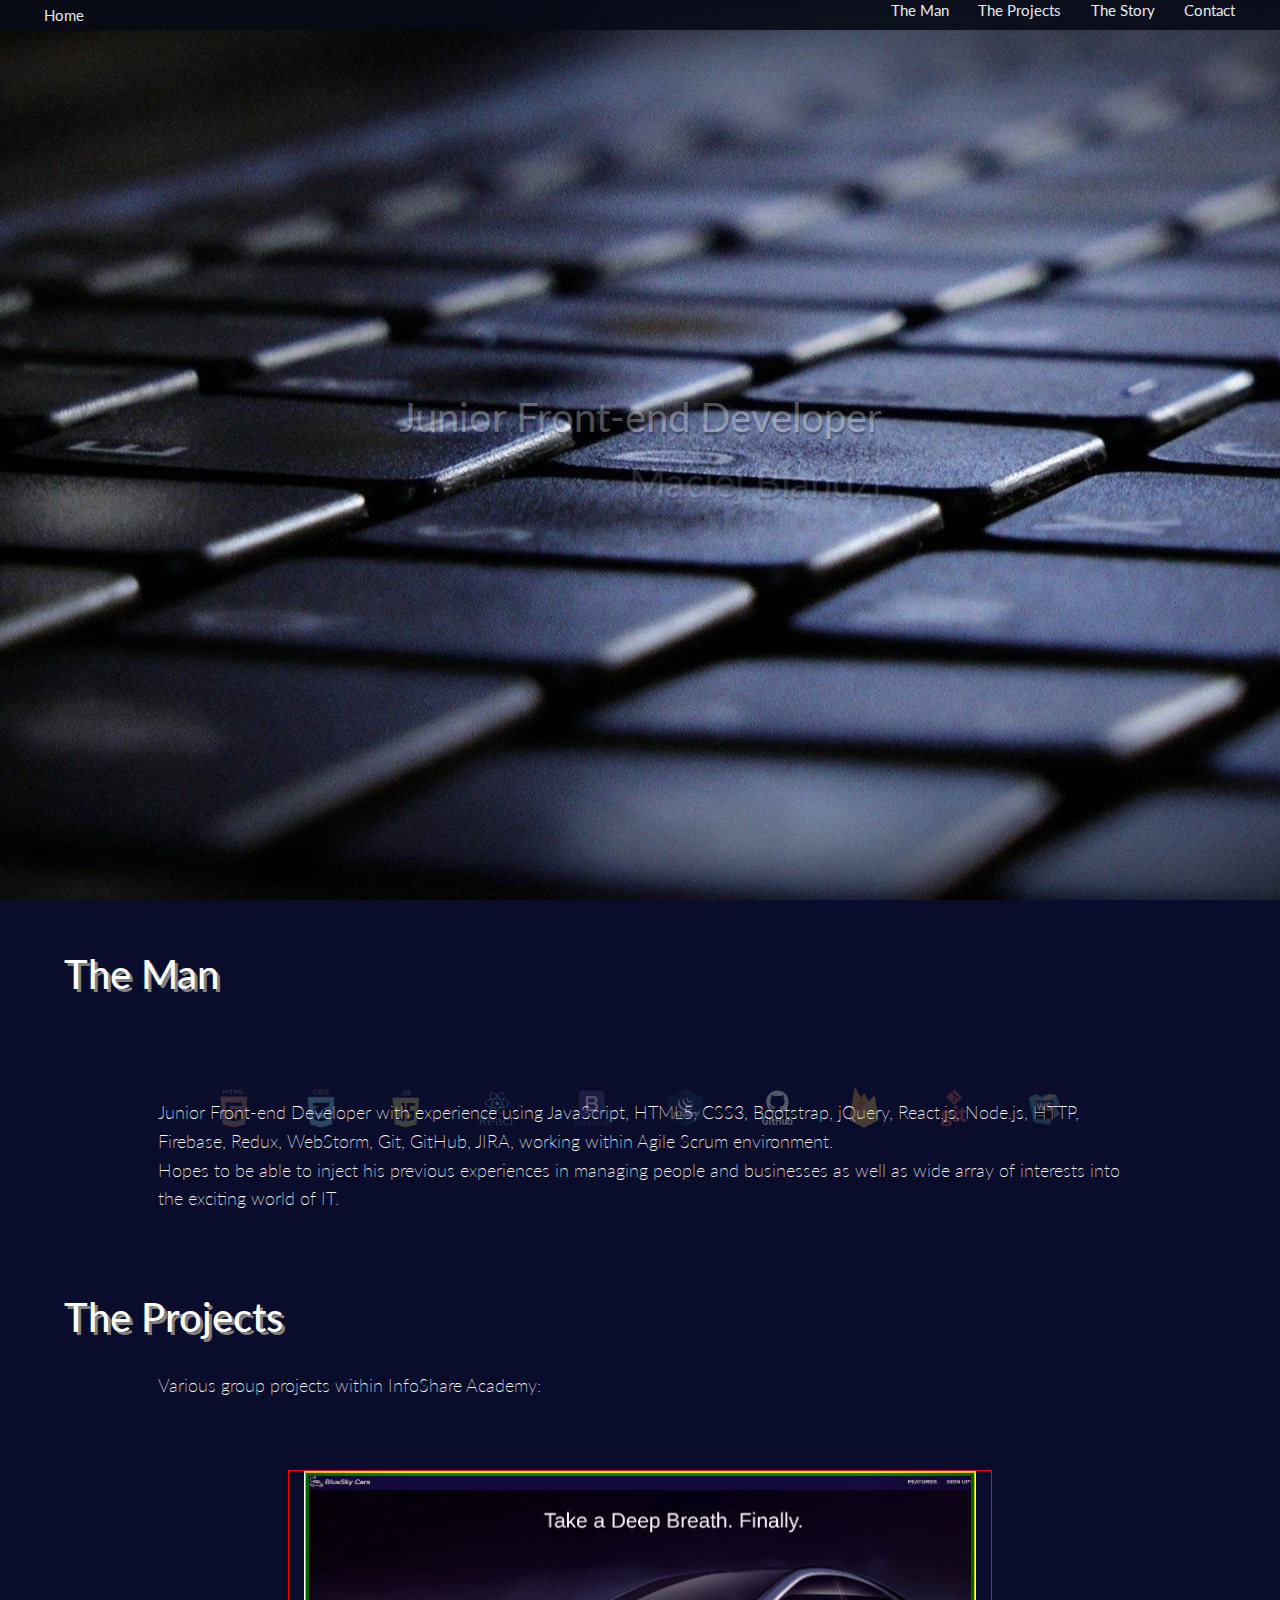
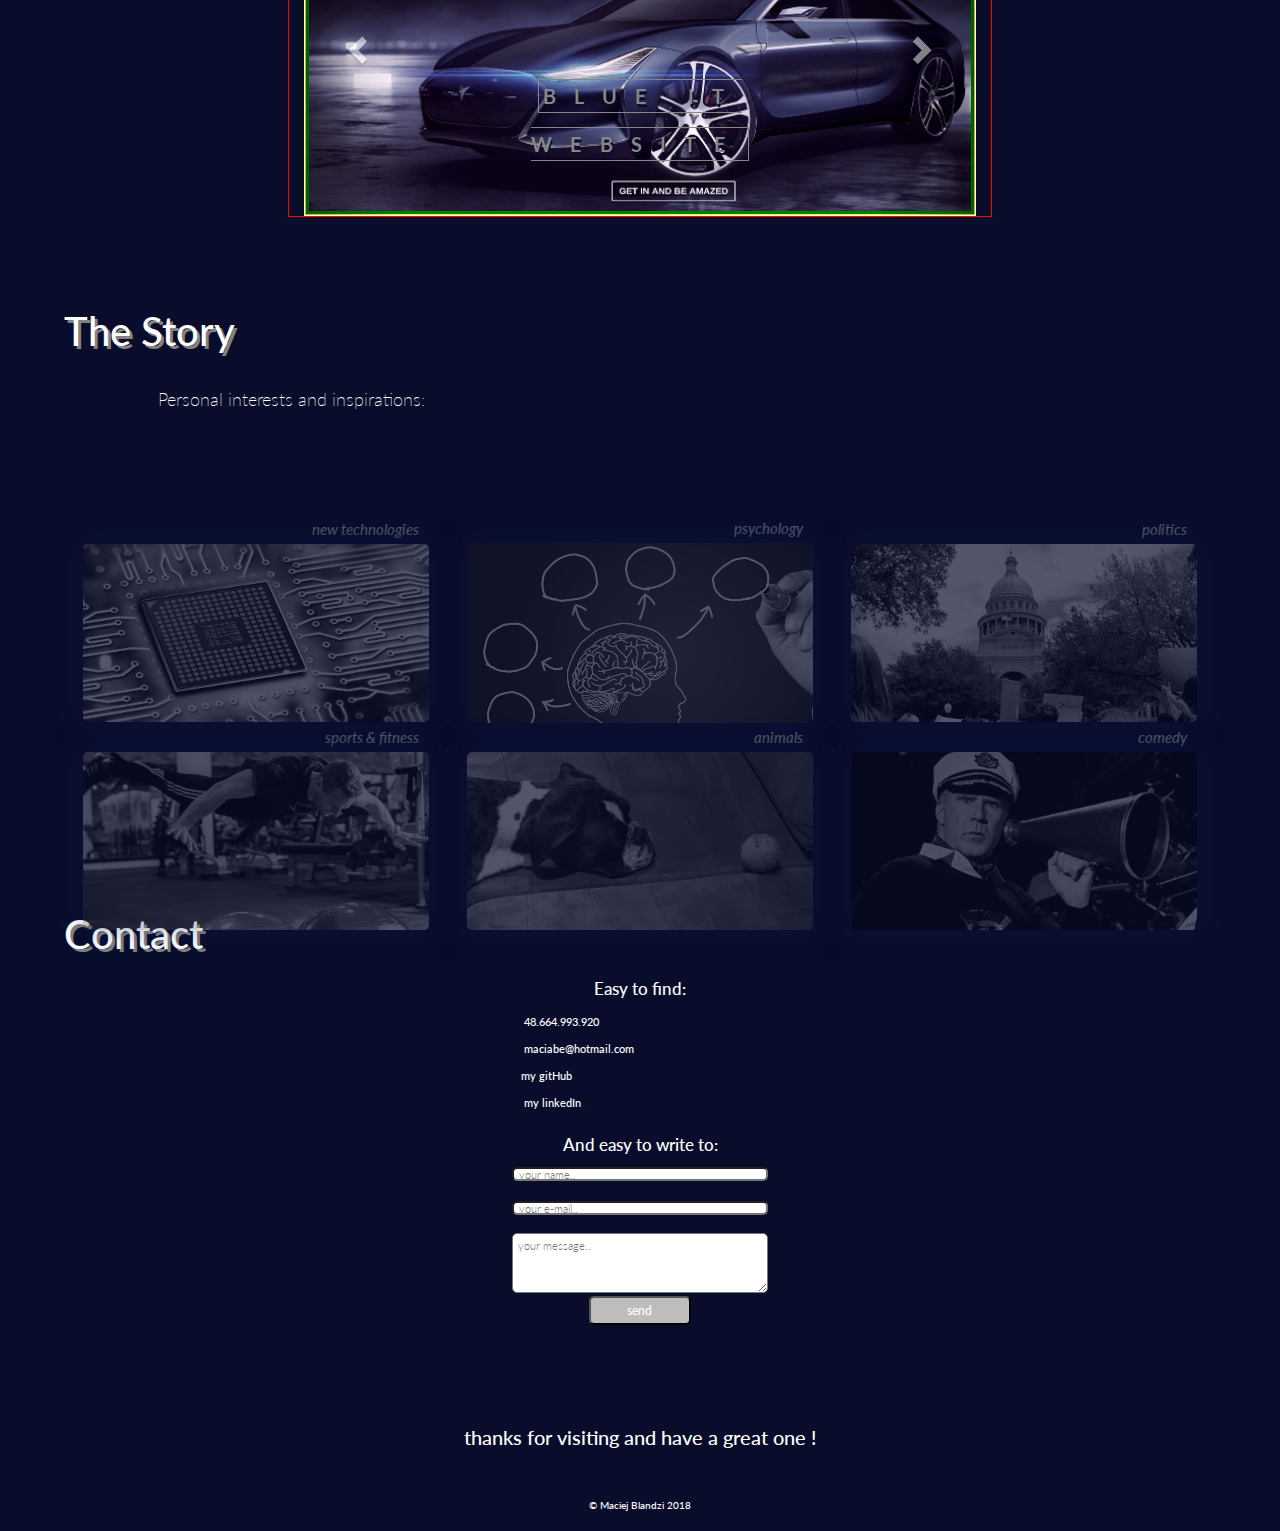
==== commit bbd700c3: "bootstrap contd" ====
--- a/index.html
+++ b/index.html
@@ -6,12 +6,12 @@
   <title>MaciejBlandzi</title>
   <link rel="stylesheet" href="https://maxcdn.bootstrapcdn.com/bootstrap/3.3.7/css/bootstrap.min.css"
         integrity="sha384-BVYiiSIFeK1dGmJRAkycuHAHRg32OmUcww7on3RYdg4Va+PmSTsz/K68vbdEjh4u" crossorigin="anonymous">
-  <link rel="stylesheet" type="text/css" href="main.css">
-  <link rel="stylesheet" type="text/css" href="media-queries.css">
-  <link href="https://fonts.googleapis.com/css?family=Lato:400,700" rel="stylesheet">
+    <link href="https://fonts.googleapis.com/css?family=Lato:400,700" rel="stylesheet">
   <link rel="stylesheet" href="https://use.fontawesome.com/releases/v5.1.0/css/all.css"
         integrity="sha384-lKuwvrZot6UHsBSfcMvOkWwlCMgc0TaWr+30HWe3a4ltaBwTZhyTEggF5tJv8tbt" crossorigin="anonymous">
   <link rel="shortcut icon" type="image/png" href="./img/fav.png"/>
+  <link rel="stylesheet" type="text/css" href="main.css">
+  <link rel="stylesheet" type="text/css" href="media-queries.css">
 </head>
 <body>
   <nav>
@@ -85,35 +85,42 @@
     </div>
     <div class="container-fluid container">
       <div id="carousel-example-generic" class="carousel slide" data-ride="carousel">
-        <ol class="carousel-indicators">
-          <li data-target="#carousel-example-generic" data-slide-to="0" class="active"></li>
-          <li data-target="#carousel-example-generic" data-slide-to="1"></li>
-          <li data-target="#carousel-example-generic" data-slide-to="2"></li>
-        </ol>
+        <!--<ol class="carousel-indicators">-->
+          <!--<li data-target="#carousel-example-generic" data-slide-to="0" class="active"></li>-->
+          <!--<li data-target="#carousel-example-generic" data-slide-to="1"></li>-->
+          <!--<li data-target="#carousel-example-generic" data-slide-to="2"></li>-->
+        <!--</ol>-->
         <div class="carousel-inner" role="listbox">
           <div class="item active">
-            <img src="img/blue.png" alt="...">
-            <div class="carousel-caption">
-            </div>
+            <a href="http://blueit.jfdd9.is-academy.pl/" target="_blank" class="http">
+              <img src="img/blue.png" alt="blue it website">
+              <div class="carousel-caption">
+                <span  class="img-description">BLUE IT WEBSITE</span>
+              </div>
+            </a>
           </div>
           <div class="item">
-            <img src="img/game.png" alt="...">
-            <div class="carousel-caption">
-            </div>
+            <a href="http://blueit.jfdd9.is-academy.pl/game/game.html" target="_blank" class="http">
+              <img src="img/game.png" alt="racing game">
+              <div class="carousel-caption">
+                <span class="img-description">CAR RACING GAME</span>
+              </div>
+            </a>
           </div>
           <div class="item">
-            <img src="img/rental.png" alt="...">
-            <div class="carousel-caption">
-            </div>
+            <a href="http://app.blueit.jfdd9.is-academy.pl/" target="_blank" class="http">
+              <img src="img/rental.png" alt="rental car app">
+              <div class="carousel-caption">
+                <span  class="img-description">CAR RENTAL APP</span>
+              </div>
+            </a>
           </div>
         </div>
         <a class="left carousel-control" href="#carousel-example-generic" role="button" data-slide="prev">
-        <span class="glyphicon glyphicon-chevron-left" aria-hidden="true"></span>
-        <span class="sr-only">Previous</span>
+          <span class="glyphicon glyphicon-chevron-left" aria-hidden="true"></span>
         </a>
         <a class="right carousel-control" href="#carousel-example-generic" role="button" data-slide="next">
-        <span class="glyphicon glyphicon-chevron-right" aria-hidden="true"></span>
-        <span class="sr-only">Next</span>
+          <span class="glyphicon glyphicon-chevron-right" aria-hidden="true"></span>
         </a>
       </div>
     </div>
--- a/main.css
+++ b/main.css
@@ -217,50 +217,89 @@
 }
 
 
-/* ===    carousel ===      */
-.carousel {
-  width: 50%;
-  height: 7em;
-  margin: 1em 0 0 1em;
-  margin-left: 0;
-}
-
-.pic-set {
-  width: 99%;
-  height: 99%;
-  position: relative;
-}
-
-.pic {
+/* ===    jquery carousel ===      */
+/*.carousel {*/
+  /*width: 50%;*/
+  /*height: 7em;*/
+  /*margin: 1em 0 0 1em;*/
+  /*margin-left: 0;*/
+/*}*/
+
+/*.pic-set {*/
+  /*width: 99%;*/
+  /*height: 99%;*/
+  /*position: relative;*/
+/*}*/
+
+/*.pic {*/
+  /*width: 100%;*/
+  /*display: none;*/
+  /*position: absolute;*/
+/*}*/
+
+/*.pic img{*/
+  /*width: 100%;*/
+  /*height: 7em;*/
+  /*border-radius: 5px;*/
+  /*box-shadow: 0 0 30px #0f226c;*/
+/*}*/
+
+/*.pic:first-child {*/
+  /*display: block;*/
+/*}*/
+
+/*.pic-btn {*/
+  /*border: 1px #a9a9a9 solid;*/
+  /*background-color: #080c18;*/
+  /*border-radius: 50%;*/
+  /*margin: 0 .5em;*/
+/*}*/
+
+/*.pic-btn.active,*/
+/*.pic-btn:hover {*/
+  /*color: #a9a9a9;*/
+  /*border: 1px #a9a9a9 solid;*/
+  /*border-radius: 50%;*/
+  /*cursor: pointer;*/
+  /*background-color: #a9a9a9;*/
+  /*text-decoration: none;*/
+/*}*/
+
+
+.container{
+  border: 1px red solid;
+  width: 55%;
+  margin: 1em 0;
+}
+
+.carousel{
   width: 100%;
-  display: none;
-  position: absolute;
-}
-
-.pic img{
-  width: 100%;
-  height: 7em;
-  border-radius: 5px;
-  box-shadow: 0 0 30px #0f226c;
-}
-
-.pic:first-child {
-  display: block;
-}
-
-.pic-btn {
-  border: 1px #a9a9a9 solid;
-  background-color: #080c18;
-  border-radius: 50%;
-  margin: 0 .5em;
-}
-
-.pic-btn.active,
-.pic-btn:hover {
-  color: #a9a9a9;
-  border: 1px #a9a9a9 solid;
-  border-radius: 50%;
-  cursor: pointer;
-  background-color: #a9a9a9;
-  text-decoration: none;
-}+  border: 1px white solid;
+}
+
+.carousel-inner{
+  border: 1px yellow solid;
+}
+
+.item{
+  border: 3px green solid;
+}
+
+.item img{
+  min-width:100%
+}
+.img-description{
+  font: normal 700 2rem "Lato", serif;
+  color: #868686;
+  text-shadow: 1px 3px #090d2b;
+  letter-spacing: 1.5ch;
+  border:1px #868686 solid;
+  padding: 4px;
+}
+
+.glyphicon{
+  height: 5em;
+}
+
+
+
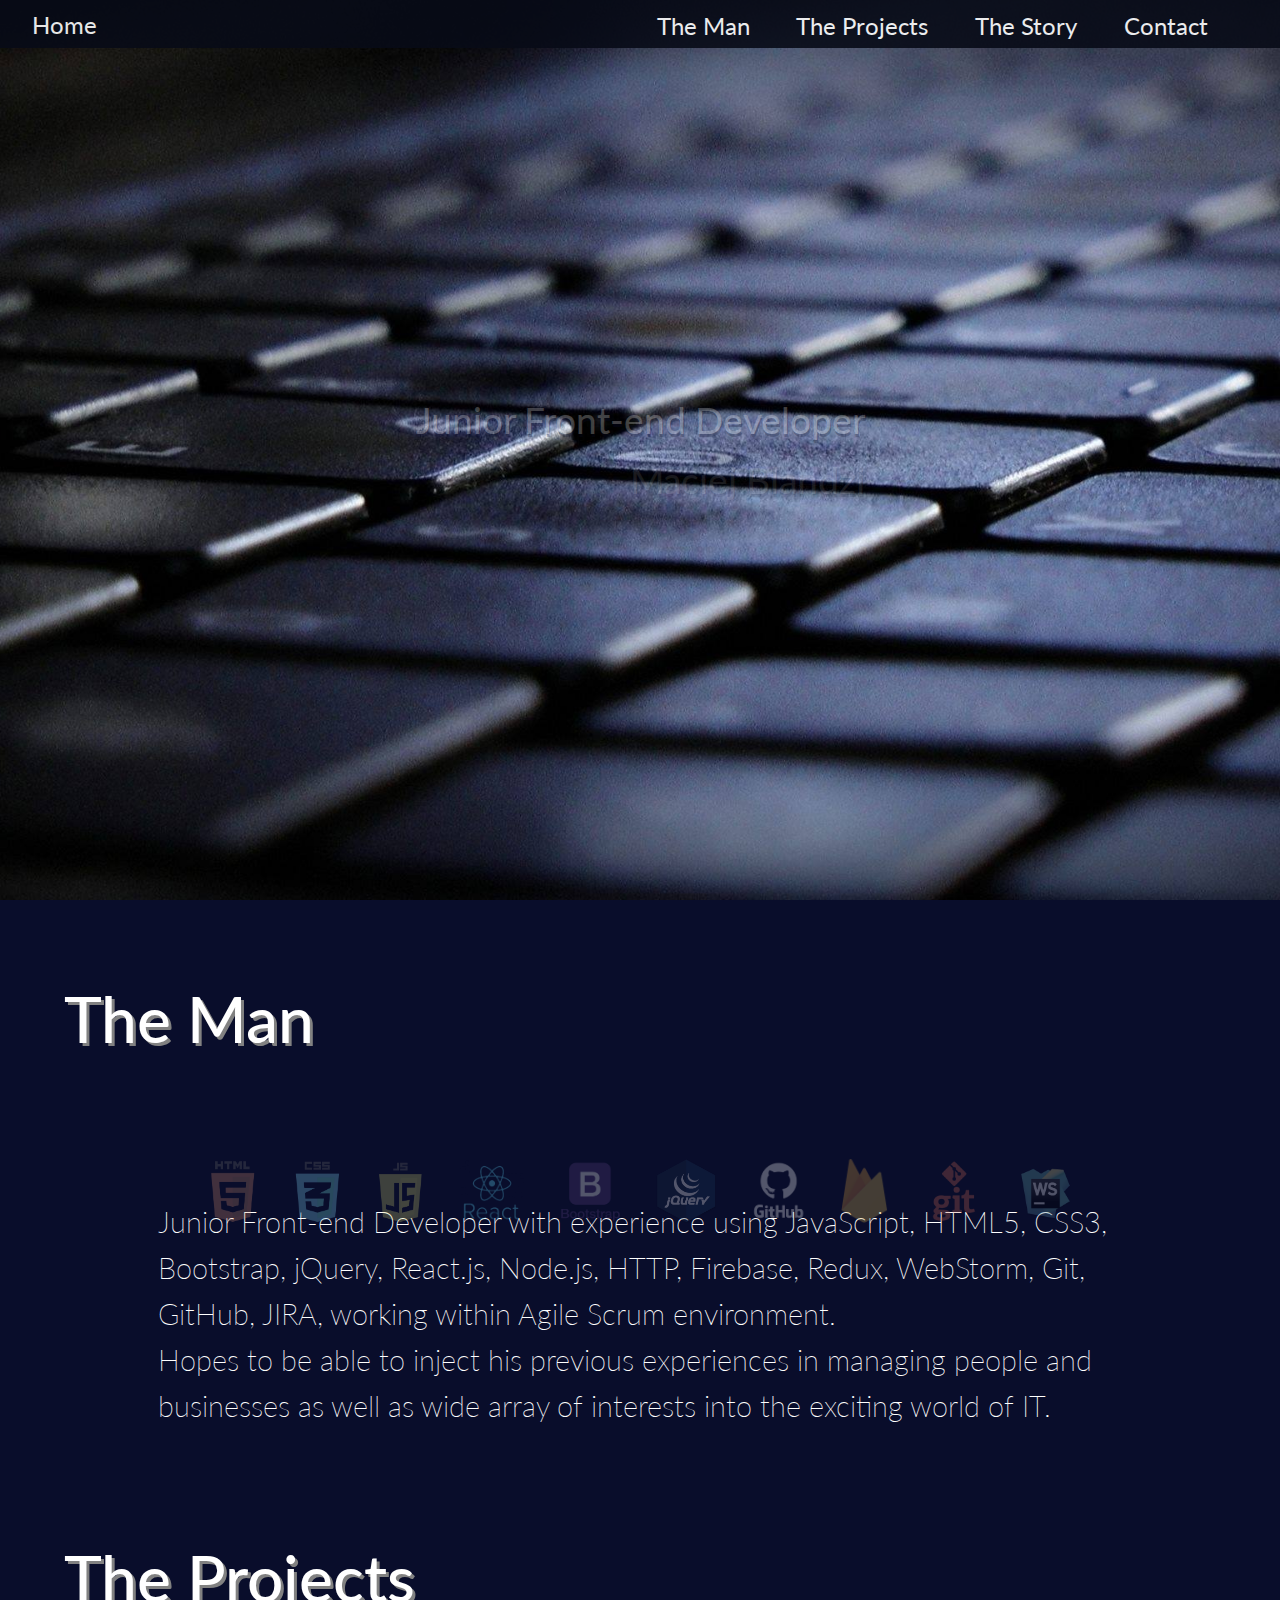
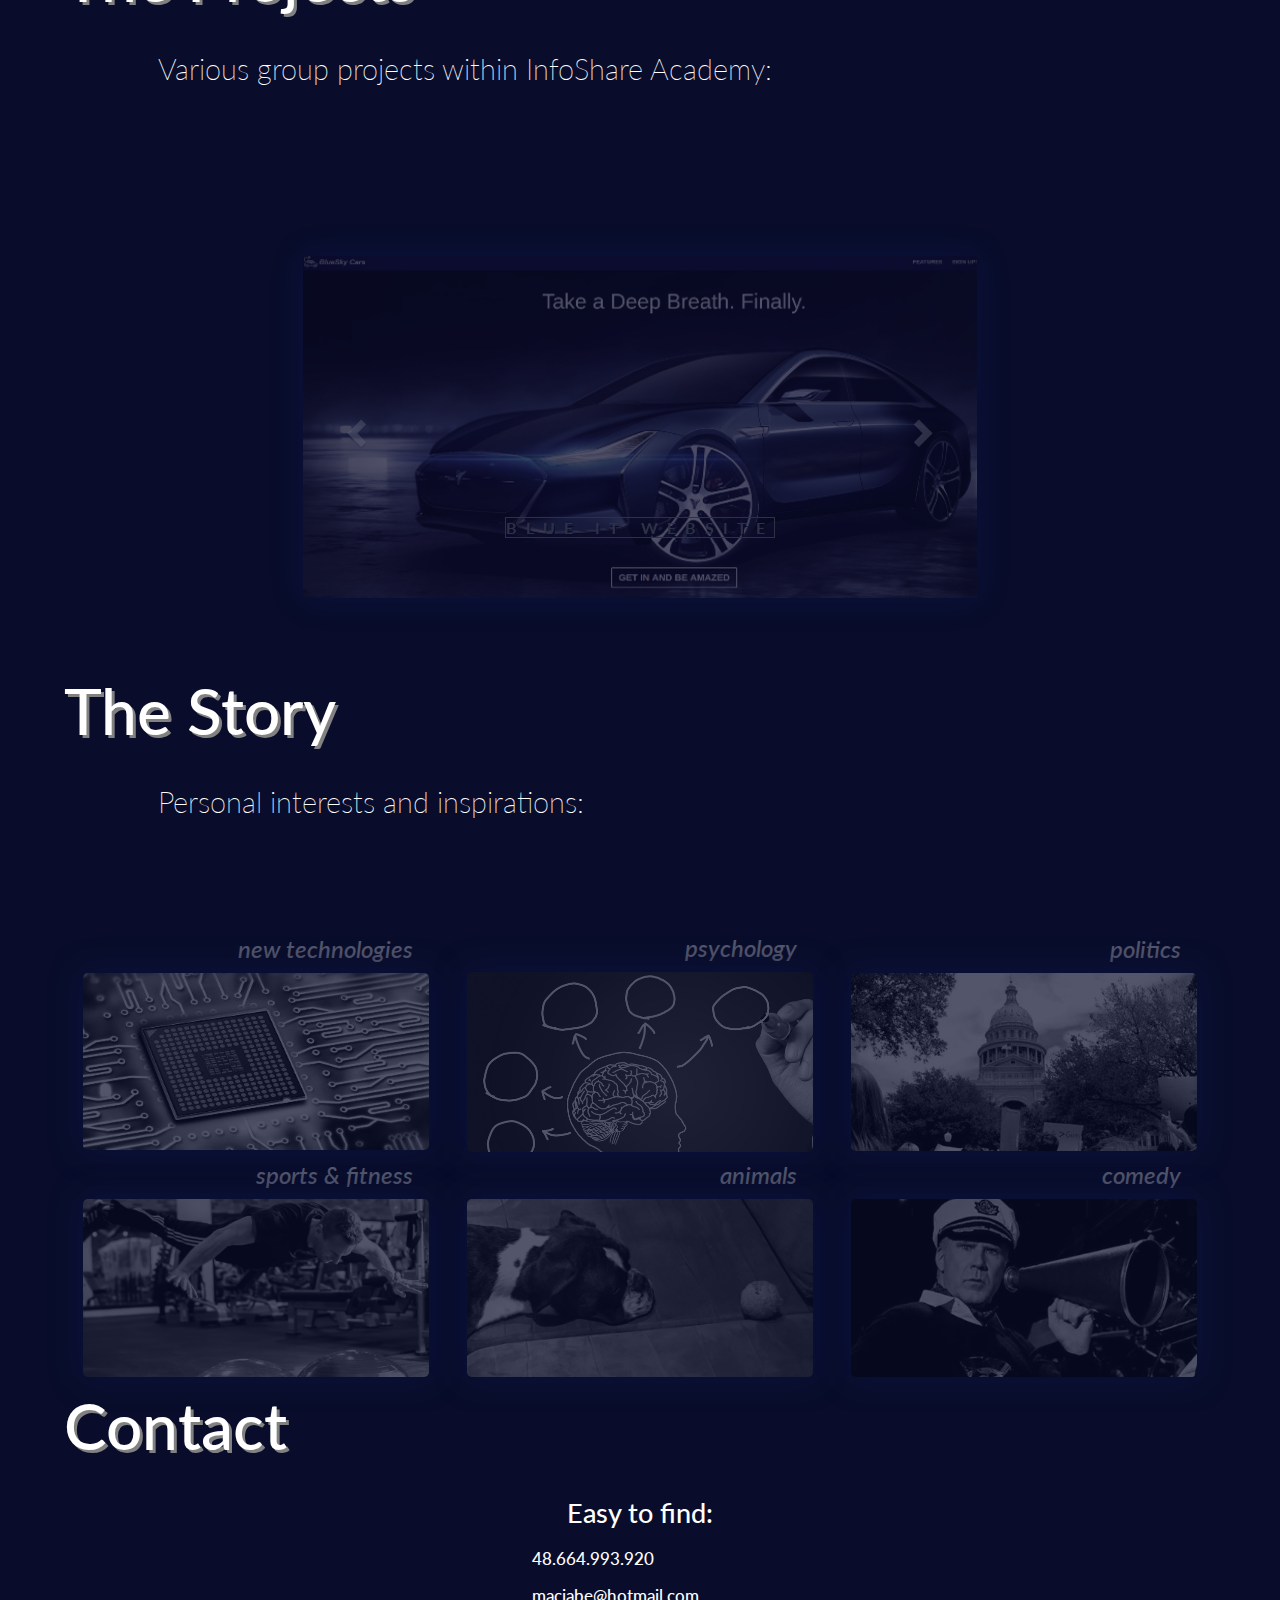
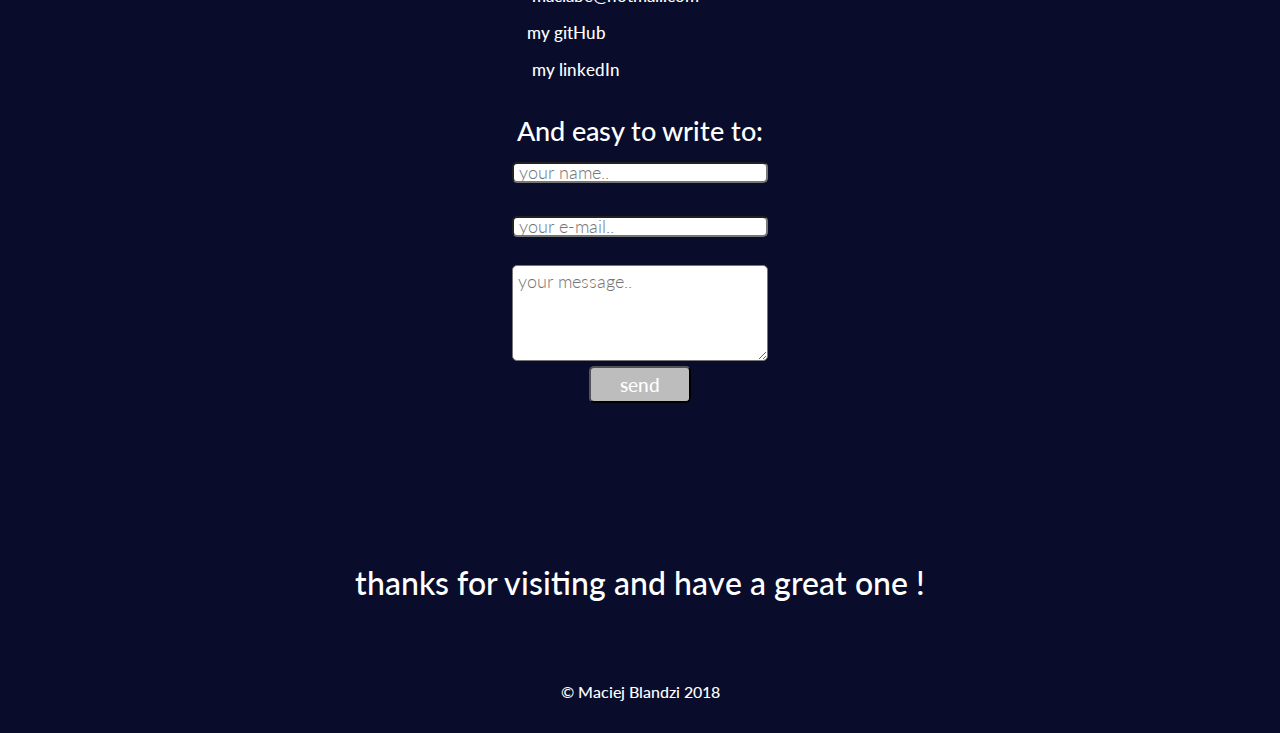
==== commit 6069381d: "rwd" ====
--- a/index.html
+++ b/index.html
@@ -83,7 +83,7 @@
     <div class="section-description">
       Various group projects within InfoShare Academy:
     </div>
-    <div class="container-fluid container">
+    <div class="container-fluid container slider pics-hidden">
       <div id="carousel-example-generic" class="carousel slide" data-ride="carousel">
         <!--<ol class="carousel-indicators">-->
           <!--<li data-target="#carousel-example-generic" data-slide-to="0" class="active"></li>-->
@@ -93,7 +93,7 @@
         <div class="carousel-inner" role="listbox">
           <div class="item active">
             <a href="http://blueit.jfdd9.is-academy.pl/" target="_blank" class="http">
-              <img src="img/blue.png" alt="blue it website">
+              <img src="img/blue.png" alt="blue it website" class="img-responsive">
               <div class="carousel-caption">
                 <span  class="img-description">BLUE IT WEBSITE</span>
               </div>
@@ -101,7 +101,7 @@
           </div>
           <div class="item">
             <a href="http://blueit.jfdd9.is-academy.pl/game/game.html" target="_blank" class="http">
-              <img src="img/game.png" alt="racing game">
+              <img src="img/game.png" alt="racing game" class="img-responsive">
               <div class="carousel-caption">
                 <span class="img-description">CAR RACING GAME</span>
               </div>
@@ -109,7 +109,7 @@
           </div>
           <div class="item">
             <a href="http://app.blueit.jfdd9.is-academy.pl/" target="_blank" class="http">
-              <img src="img/rental.png" alt="rental car app">
+              <img src="img/rental.png" alt="rental car app" class="img-responsive">
               <div class="carousel-caption">
                 <span  class="img-description">CAR RENTAL APP</span>
               </div>
--- a/main.css
+++ b/main.css
@@ -1,24 +1,31 @@
+html{
+  font-size: 16px;
+}
 
 body {
   margin:0;
   color: #FFF;
 }
 
-a {
+a,
+a:visited
+a:focus {
   text-decoration: none;
   color: #fff;
 }
 
 a:hover {
   color: #d8d8d8;
+  text-decoration: none;
 }
 
 .nav-bar {
   display: flex;
   flex-direction: row;
   position: fixed;
+  align-items: center;
   min-width: 100vw;
-  height: 2em;
+  height: 3rem;
   background-color: #080c18;
   font: normal 400 1.5rem  "Lato", sans-serif;
   opacity: 0.75;
@@ -42,6 +49,10 @@
   justify-content: flex-end;
   min-width: 90%;
   list-style-type: none;
+}
+
+.nav-menu ul {
+  margin-top: .75rem;
 }
 
 .nav-menu-mobile,
@@ -53,7 +64,7 @@
 
 .nav-menu li {
   display: inline;
-  margin-right: 1.7em;
+  margin: 5em 1.7em 0 0;
 }
 
 .nav-menu li:last-child {
@@ -121,6 +132,29 @@
   max-width: 10%;
 }
 
+.container {
+  width: 55%;
+  margin: 1em 0;
+}
+
+.carousel {
+  width: 100%;
+  box-shadow: 0 0 30px #0f226c;
+}
+
+.item img {
+  min-width:100%;
+  min-height:100%;
+}
+
+.img-description {
+  font: normal 700 1rem "Lato", serif;
+  color: #868686;
+  text-shadow: 1px 3px #090d2b;
+  letter-spacing: 1ch;
+  border:1px #868686 solid;
+}
+
 .story-container {
   display: flex;
   flex-flow: row wrap;
@@ -219,87 +253,48 @@
 
 /* ===    jquery carousel ===      */
 /*.carousel {*/
-  /*width: 50%;*/
-  /*height: 7em;*/
-  /*margin: 1em 0 0 1em;*/
-  /*margin-left: 0;*/
+/*width: 50%;*/
+/*height: 7em;*/
+/*margin: 1em 0 0 1em;*/
+/*margin-left: 0;*/
 /*}*/
 
 /*.pic-set {*/
-  /*width: 99%;*/
-  /*height: 99%;*/
-  /*position: relative;*/
+/*width: 99%;*/
+/*height: 99%;*/
+/*position: relative;*/
 /*}*/
 
 /*.pic {*/
-  /*width: 100%;*/
-  /*display: none;*/
-  /*position: absolute;*/
+/*width: 100%;*/
+/*display: none;*/
+/*position: absolute;*/
 /*}*/
 
 /*.pic img{*/
-  /*width: 100%;*/
-  /*height: 7em;*/
-  /*border-radius: 5px;*/
-  /*box-shadow: 0 0 30px #0f226c;*/
+/*width: 100%;*/
+/*height: 7em;*/
+/*border-radius: 5px;*/
+/*box-shadow: 0 0 30px #0f226c;*/
 /*}*/
 
 /*.pic:first-child {*/
-  /*display: block;*/
+/*display: block;*/
 /*}*/
 
 /*.pic-btn {*/
-  /*border: 1px #a9a9a9 solid;*/
-  /*background-color: #080c18;*/
-  /*border-radius: 50%;*/
-  /*margin: 0 .5em;*/
+/*border: 1px #a9a9a9 solid;*/
+/*background-color: #080c18;*/
+/*border-radius: 50%;*/
+/*margin: 0 .5em;*/
 /*}*/
 
 /*.pic-btn.active,*/
 /*.pic-btn:hover {*/
-  /*color: #a9a9a9;*/
-  /*border: 1px #a9a9a9 solid;*/
-  /*border-radius: 50%;*/
-  /*cursor: pointer;*/
-  /*background-color: #a9a9a9;*/
-  /*text-decoration: none;*/
-/*}*/
-
-
-.container{
-  border: 1px red solid;
-  width: 55%;
-  margin: 1em 0;
-}
-
-.carousel{
-  width: 100%;
-  border: 1px white solid;
-}
-
-.carousel-inner{
-  border: 1px yellow solid;
-}
-
-.item{
-  border: 3px green solid;
-}
-
-.item img{
-  min-width:100%
-}
-.img-description{
-  font: normal 700 2rem "Lato", serif;
-  color: #868686;
-  text-shadow: 1px 3px #090d2b;
-  letter-spacing: 1.5ch;
-  border:1px #868686 solid;
-  padding: 4px;
-}
-
-.glyphicon{
-  height: 5em;
-}
-
-
-
+/*color: #a9a9a9;*/
+/*border: 1px #a9a9a9 solid;*/
+/*border-radius: 50%;*/
+/*cursor: pointer;*/
+/*background-color: #a9a9a9;*/
+/*text-decoration: none;*/
+/*}*/
--- a/media-queries.css
+++ b/media-queries.css
@@ -49,17 +49,20 @@
     font-size: 1rem;
   }
 
-  .carousel {
+  .container {
     width: 80%;
-    height: 4em;
   }
+  /*.carousel {*/
+    /*width: 80%;*/
+    /*height: 4em;*/
+  /*}*/
 
-  .pic img{
-    height: 4em;
-  }
-  .pic-btn {
-    height: 1.2em;
-  }
+  /*.pic img{*/
+    /*height: 4em;*/
+  /*}*/
+  /*.pic-btn {*/
+    /*height: 1.2em;*/
+  /*}*/
 }
 
 
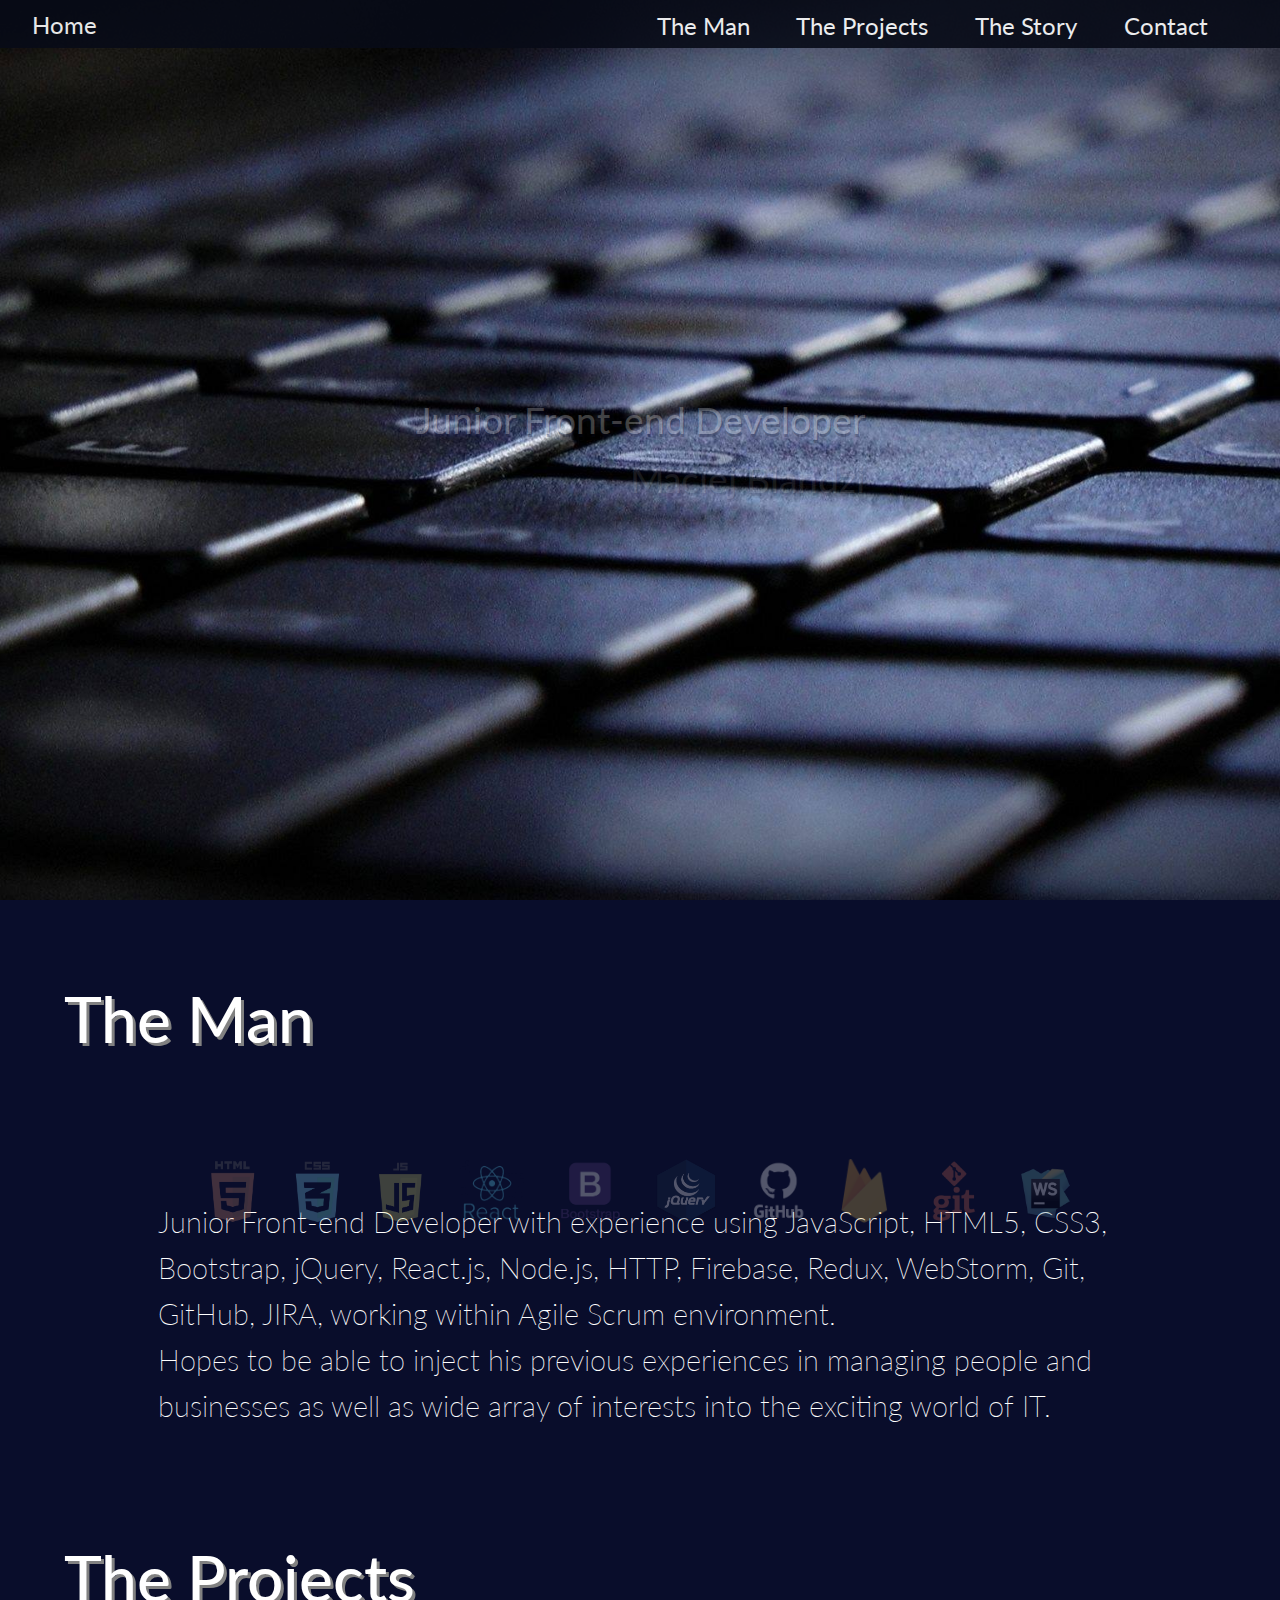
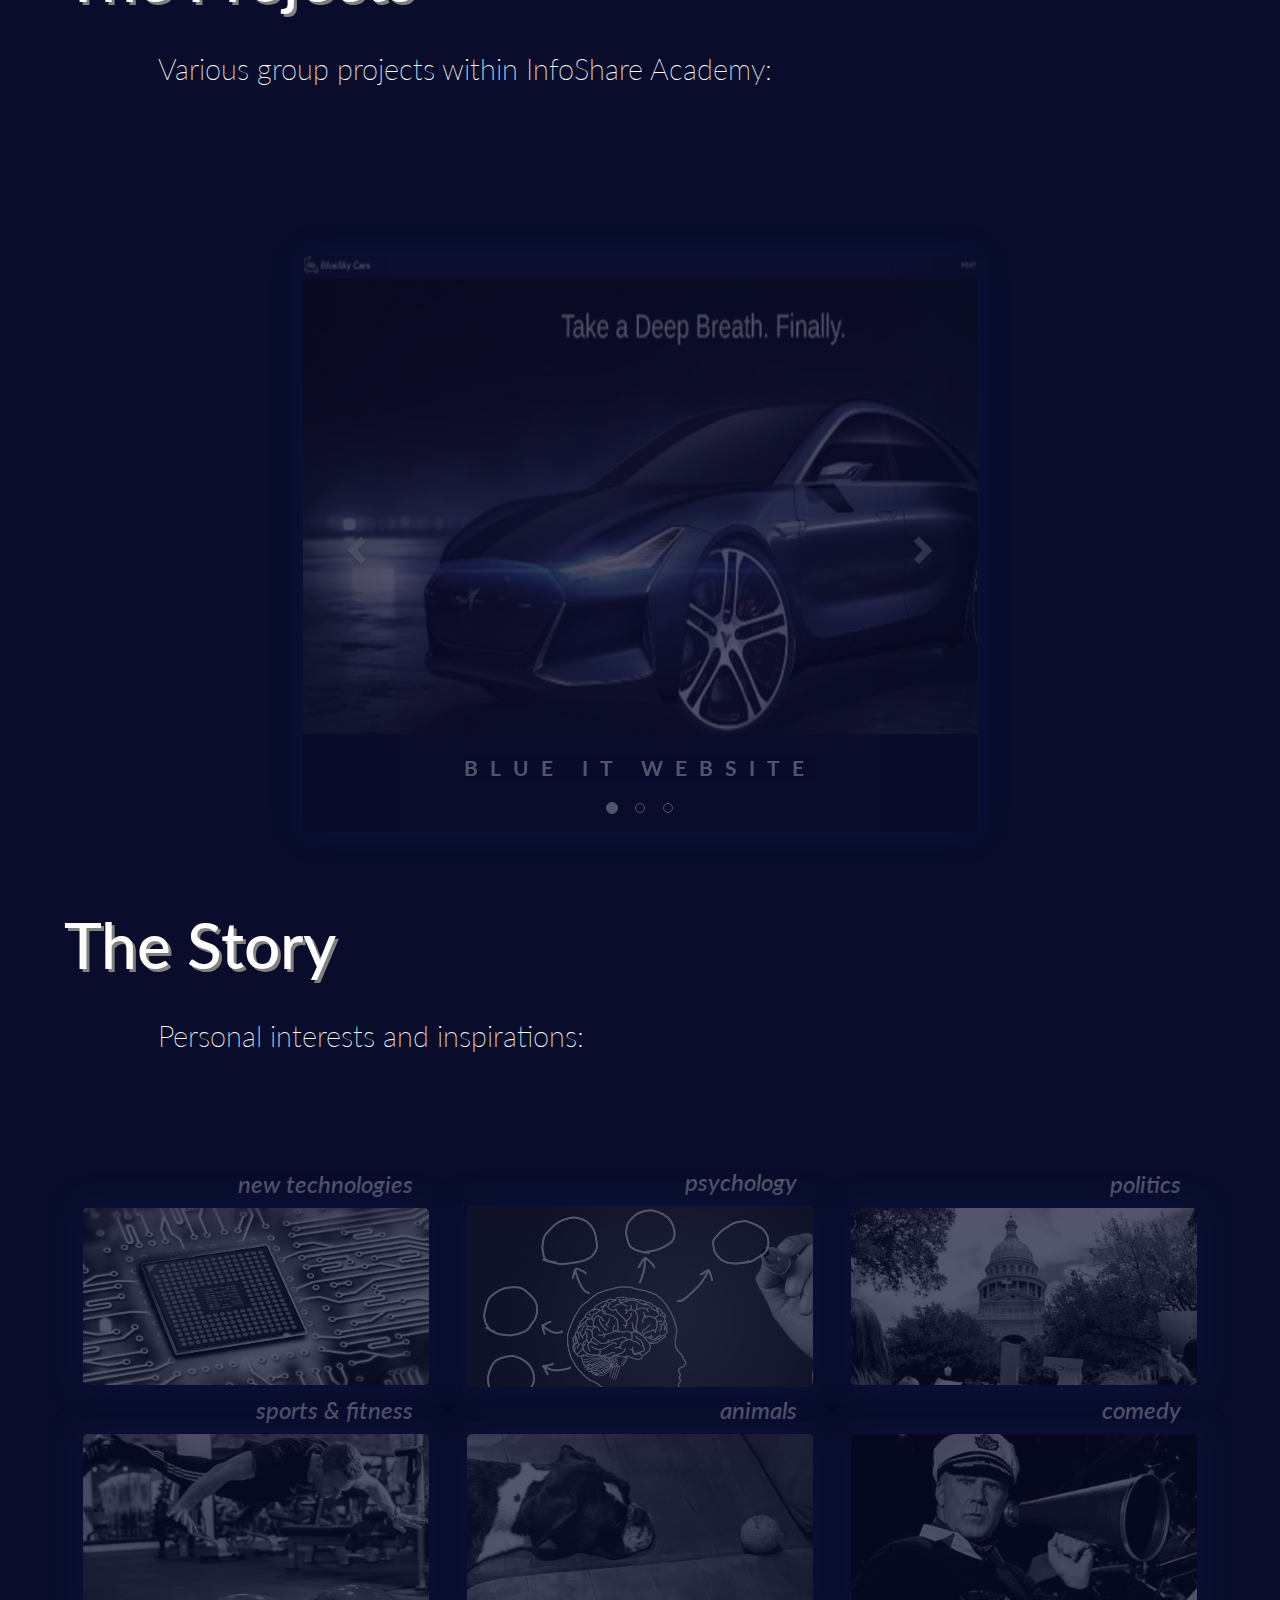
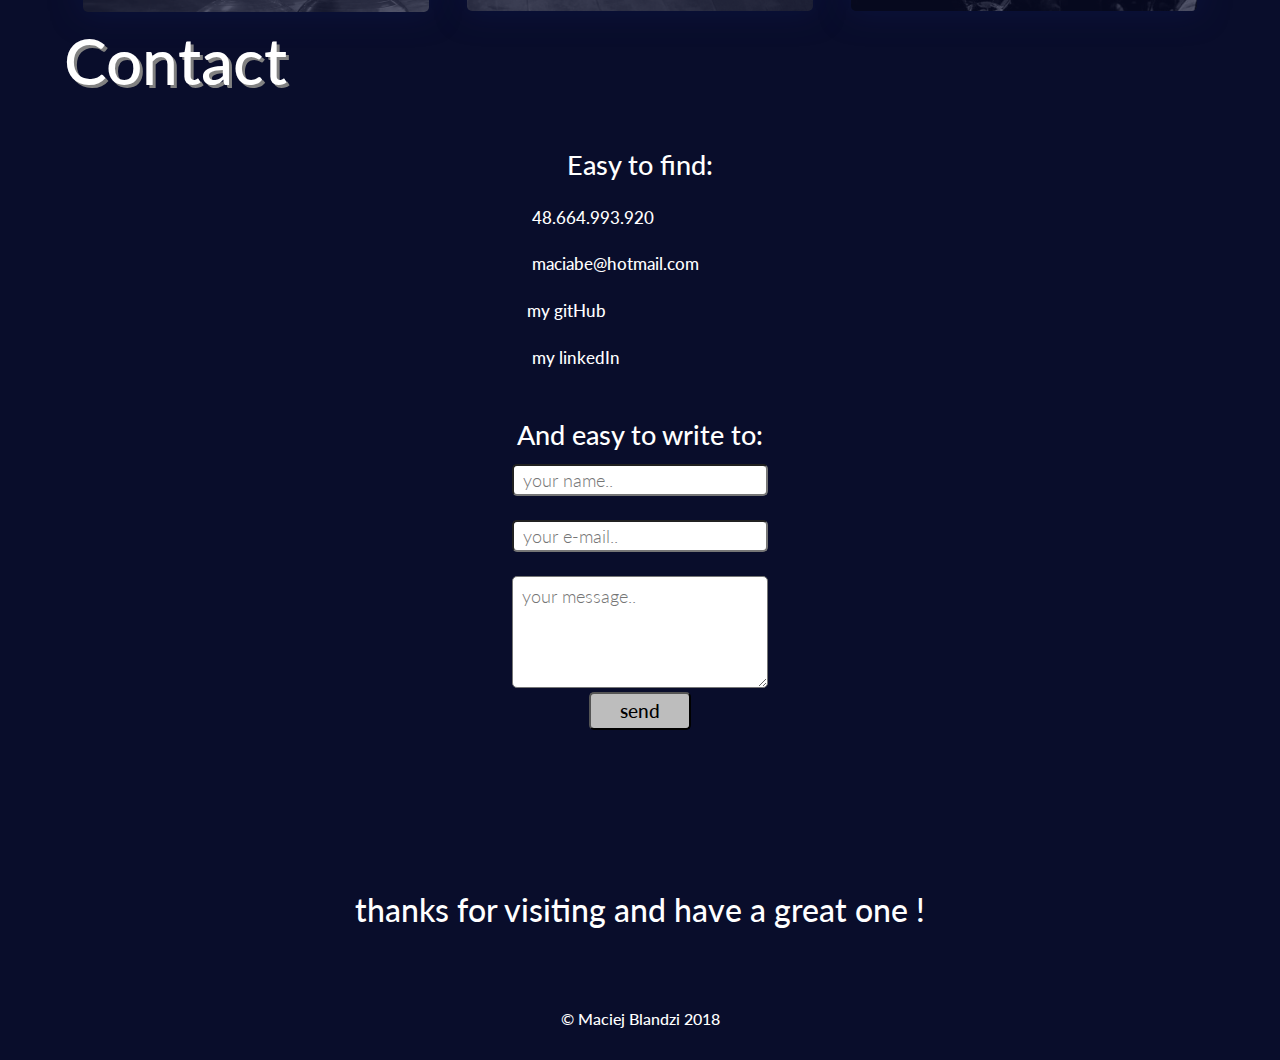
==== commit c9e7caf2: "carousel rwd" ====
--- a/index.html
+++ b/index.html
@@ -85,11 +85,6 @@
     </div>
     <div class="container-fluid container slider pics-hidden">
       <div id="carousel-example-generic" class="carousel slide" data-ride="carousel">
-        <!--<ol class="carousel-indicators">-->
-          <!--<li data-target="#carousel-example-generic" data-slide-to="0" class="active"></li>-->
-          <!--<li data-target="#carousel-example-generic" data-slide-to="1"></li>-->
-          <!--<li data-target="#carousel-example-generic" data-slide-to="2"></li>-->
-        <!--</ol>-->
         <div class="carousel-inner" role="listbox">
           <div class="item active">
             <a href="http://blueit.jfdd9.is-academy.pl/" target="_blank" class="http">
@@ -123,6 +118,11 @@
           <span class="glyphicon glyphicon-chevron-right" aria-hidden="true"></span>
         </a>
       </div>
+      <ol class="carousel-indicators">
+        <li data-target="#carousel-example-generic" data-slide-to="0" class="active"></li>
+        <li data-target="#carousel-example-generic" data-slide-to="1"></li>
+        <li data-target="#carousel-example-generic" data-slide-to="2"></li>
+      </ol>
     </div>
       <!--<div class="carousel pics-hidden">-->
         <!--<div class="pic-set">-->
--- a/main.css
+++ b/main.css
@@ -142,17 +142,29 @@
   box-shadow: 0 0 30px #0f226c;
 }
 
+.carousel-indicators {
+  margin-bottom: -1rem;
+}
+
 .item img {
   min-width:100%;
-  min-height:100%;
+  min-height: 83%;
+  max-height:84%;
+}
+
+.item {
+  height: 9em;
+}
+
+.carousel-caption {
+  margin-bottom: -.5rem;
 }
 
 .img-description {
-  font: normal 700 1rem "Lato", serif;
-  color: #868686;
-  text-shadow: 1px 3px #090d2b;
+  font: normal 700 1.3rem "Lato", sans-serif;
+  color: #ffffff;
   letter-spacing: 1ch;
-  border:1px #868686 solid;
+  background-color: #090d2b;
 }
 
 .story-container {
@@ -198,9 +210,10 @@
 }
 
 .contact-area {
-  margin-top: 2rem;
+  margin-top: 3rem;
   font-size: 1.4rem;
   min-width: 20%;
+  line-height: 2.3rem;
 }
 
 .contact-description {
@@ -210,19 +223,20 @@
 
 .contact-form {
   text-align: center;
+  line-height: 1.5rem;
 }
 
 input,
 textarea {
   min-width: 100%;
-  height: 1.3rem;
+  height: 2rem;
   border-radius: 5px;
   font: normal 300 1.1rem "Lato", sans-serif;
-  padding: 5px;
+  padding: 9px;
 }
 
 textarea {
-  height: 6rem;
+  height: 7rem;
 }
 
 .contact-button {
@@ -230,6 +244,7 @@
   border-radius: 5px;
   font-size:1.2rem;
   padding: 5px;
+  color: #000;
   background-color: #bdbdbd;
 }
 
@@ -297,4 +312,4 @@
 /*cursor: pointer;*/
 /*background-color: #a9a9a9;*/
 /*text-decoration: none;*/
-/*}*/
+/*}*/--- a/media-queries.css
+++ b/media-queries.css
@@ -1,3 +1,9 @@
+
+@media screen and (max-width: 1200px){
+  .img-description {
+    font-size: .8rem;
+  }
+}
 
 /*  =============================  <780px ========================================*/
 
@@ -50,8 +56,10 @@
   }
 
   .container {
-    width: 80%;
+    width: 90%;
   }
+
+  /*====== jquery carousel */
   /*.carousel {*/
     /*width: 80%;*/
     /*height: 4em;*/
@@ -113,4 +121,8 @@
     justify-content: center;
     width:49%;
   }
+
+  .img-description {
+    font-size: .6rem;
+  }
 }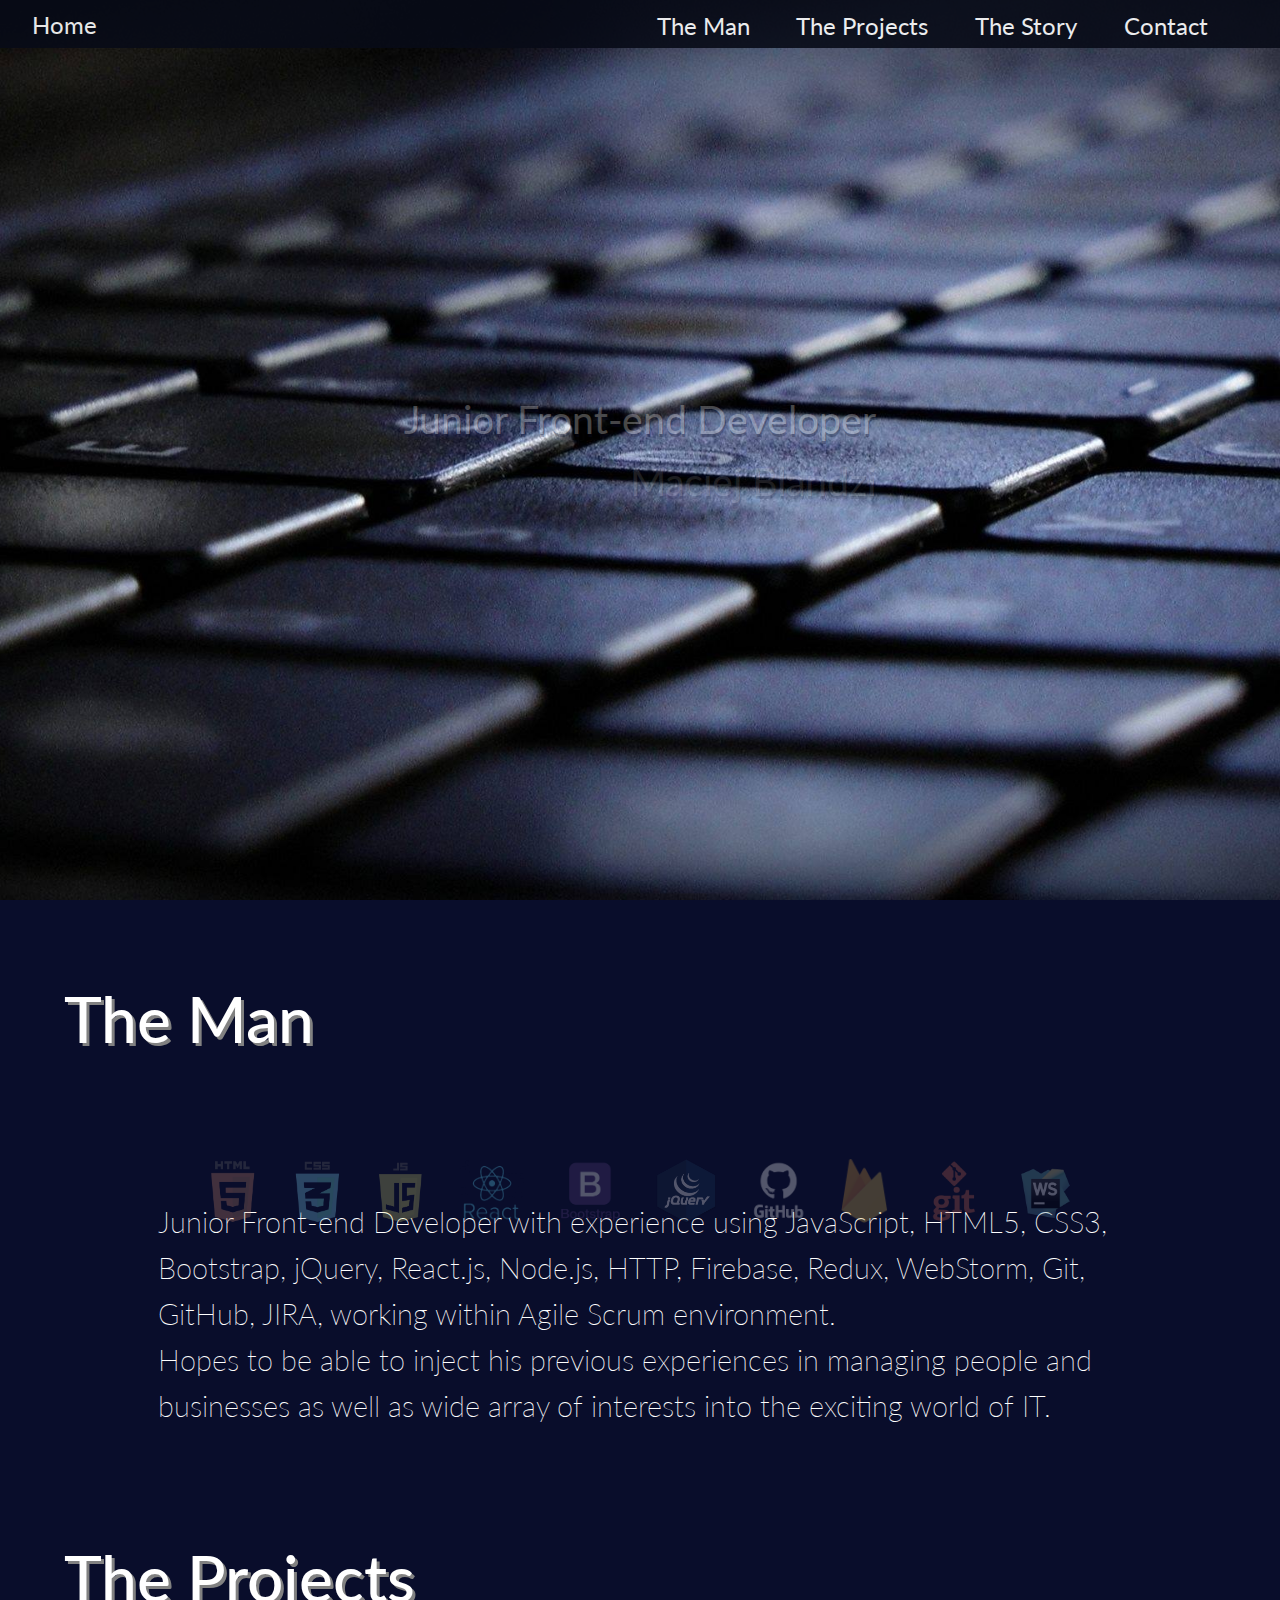
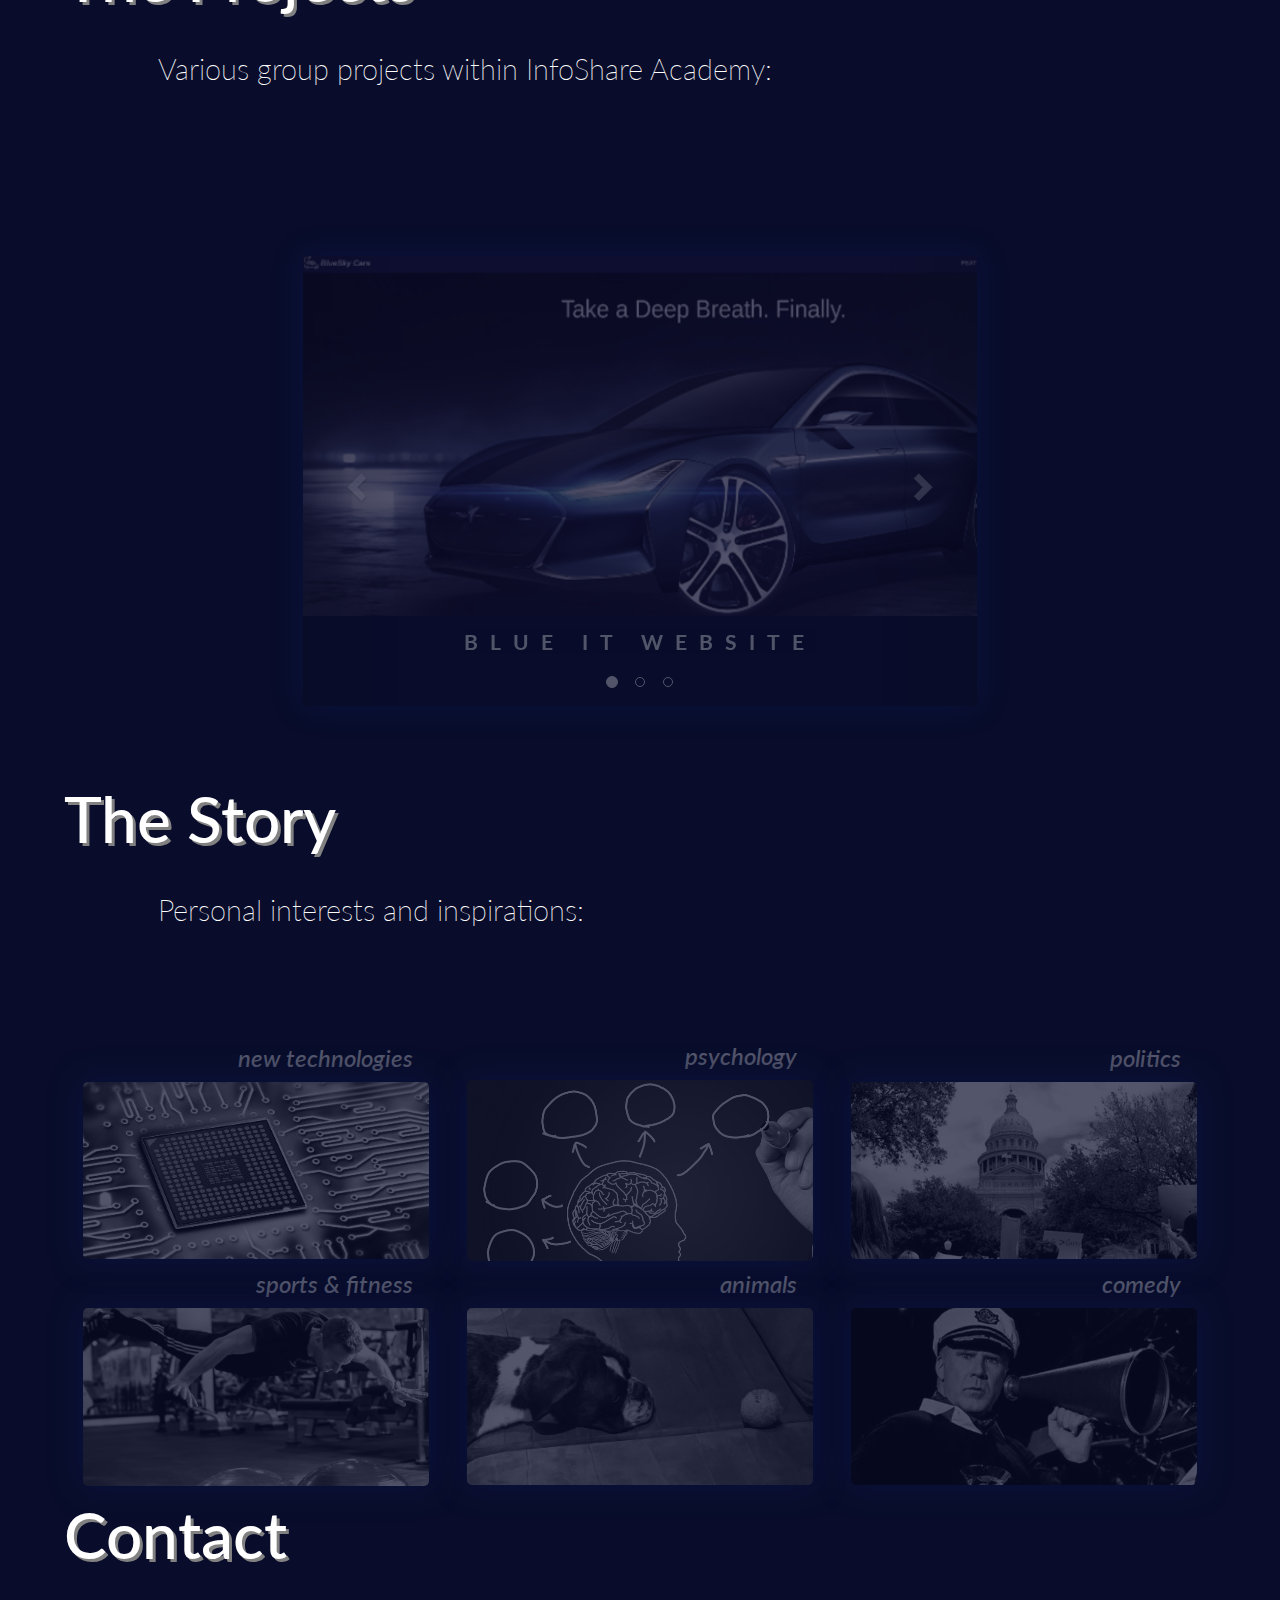
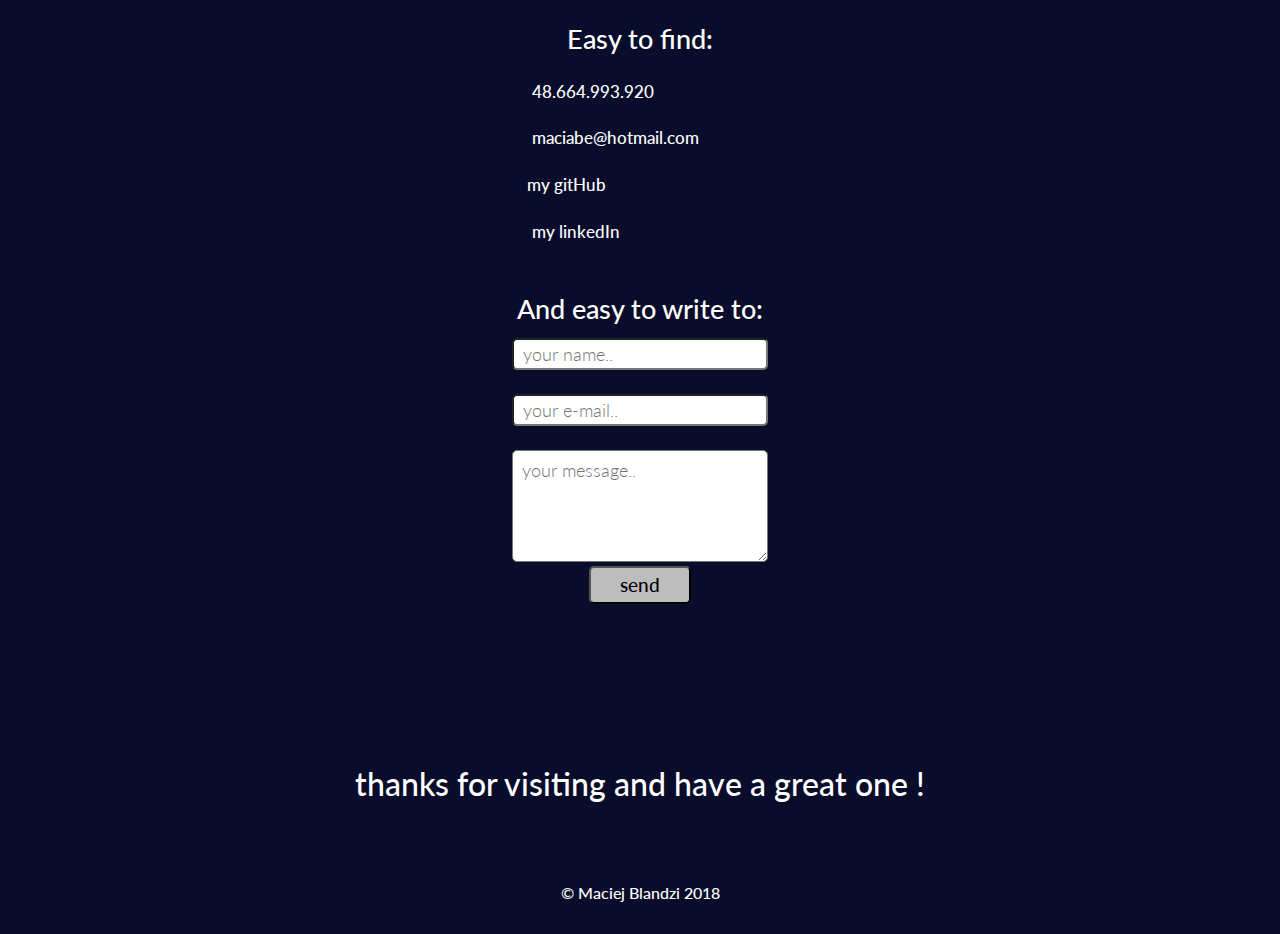
==== commit 914ed788: "rwd fixes" ====
--- a/index.html
+++ b/index.html
@@ -85,6 +85,11 @@
     </div>
     <div class="container-fluid container slider pics-hidden">
       <div id="carousel-example-generic" class="carousel slide" data-ride="carousel">
+        <ol class="carousel-indicators">
+          <li data-target="#carousel-example-generic" data-slide-to="0" class="active"></li>
+          <li data-target="#carousel-example-generic" data-slide-to="1"></li>
+          <li data-target="#carousel-example-generic" data-slide-to="2"></li>
+        </ol>
         <div class="carousel-inner" role="listbox">
           <div class="item active">
             <a href="http://blueit.jfdd9.is-academy.pl/" target="_blank" class="http">
@@ -118,11 +123,6 @@
           <span class="glyphicon glyphicon-chevron-right" aria-hidden="true"></span>
         </a>
       </div>
-      <ol class="carousel-indicators">
-        <li data-target="#carousel-example-generic" data-slide-to="0" class="active"></li>
-        <li data-target="#carousel-example-generic" data-slide-to="1"></li>
-        <li data-target="#carousel-example-generic" data-slide-to="2"></li>
-      </ol>
     </div>
       <!--<div class="carousel pics-hidden">-->
         <!--<div class="pic-set">-->
--- a/main.css
+++ b/main.css
@@ -146,14 +146,14 @@
   margin-bottom: -1rem;
 }
 
+.item {
+  height: 50vh;
+}
+
 .item img {
   min-width:100%;
-  min-height: 83%;
-  max-height:84%;
-}
-
-.item {
-  height: 9em;
+  min-height: 80%;
+  max-height:81%;
 }
 
 .carousel-caption {
@@ -233,6 +233,7 @@
   border-radius: 5px;
   font: normal 300 1.1rem "Lato", sans-serif;
   padding: 9px;
+  color: #090d2b;
 }
 
 textarea {
--- a/media-queries.css
+++ b/media-queries.css
@@ -2,6 +2,14 @@
 @media screen and (max-width: 1200px){
   .img-description {
     font-size: .8rem;
+  }
+
+  .item {
+    height: 50vh;
+  }
+
+  .container {
+    width: 80%;
   }
 }
 
@@ -53,10 +61,6 @@
 
   .story-pics-description {
     font-size: 1rem;
-  }
-
-  .container {
-    width: 90%;
   }
 
   /*====== jquery carousel */
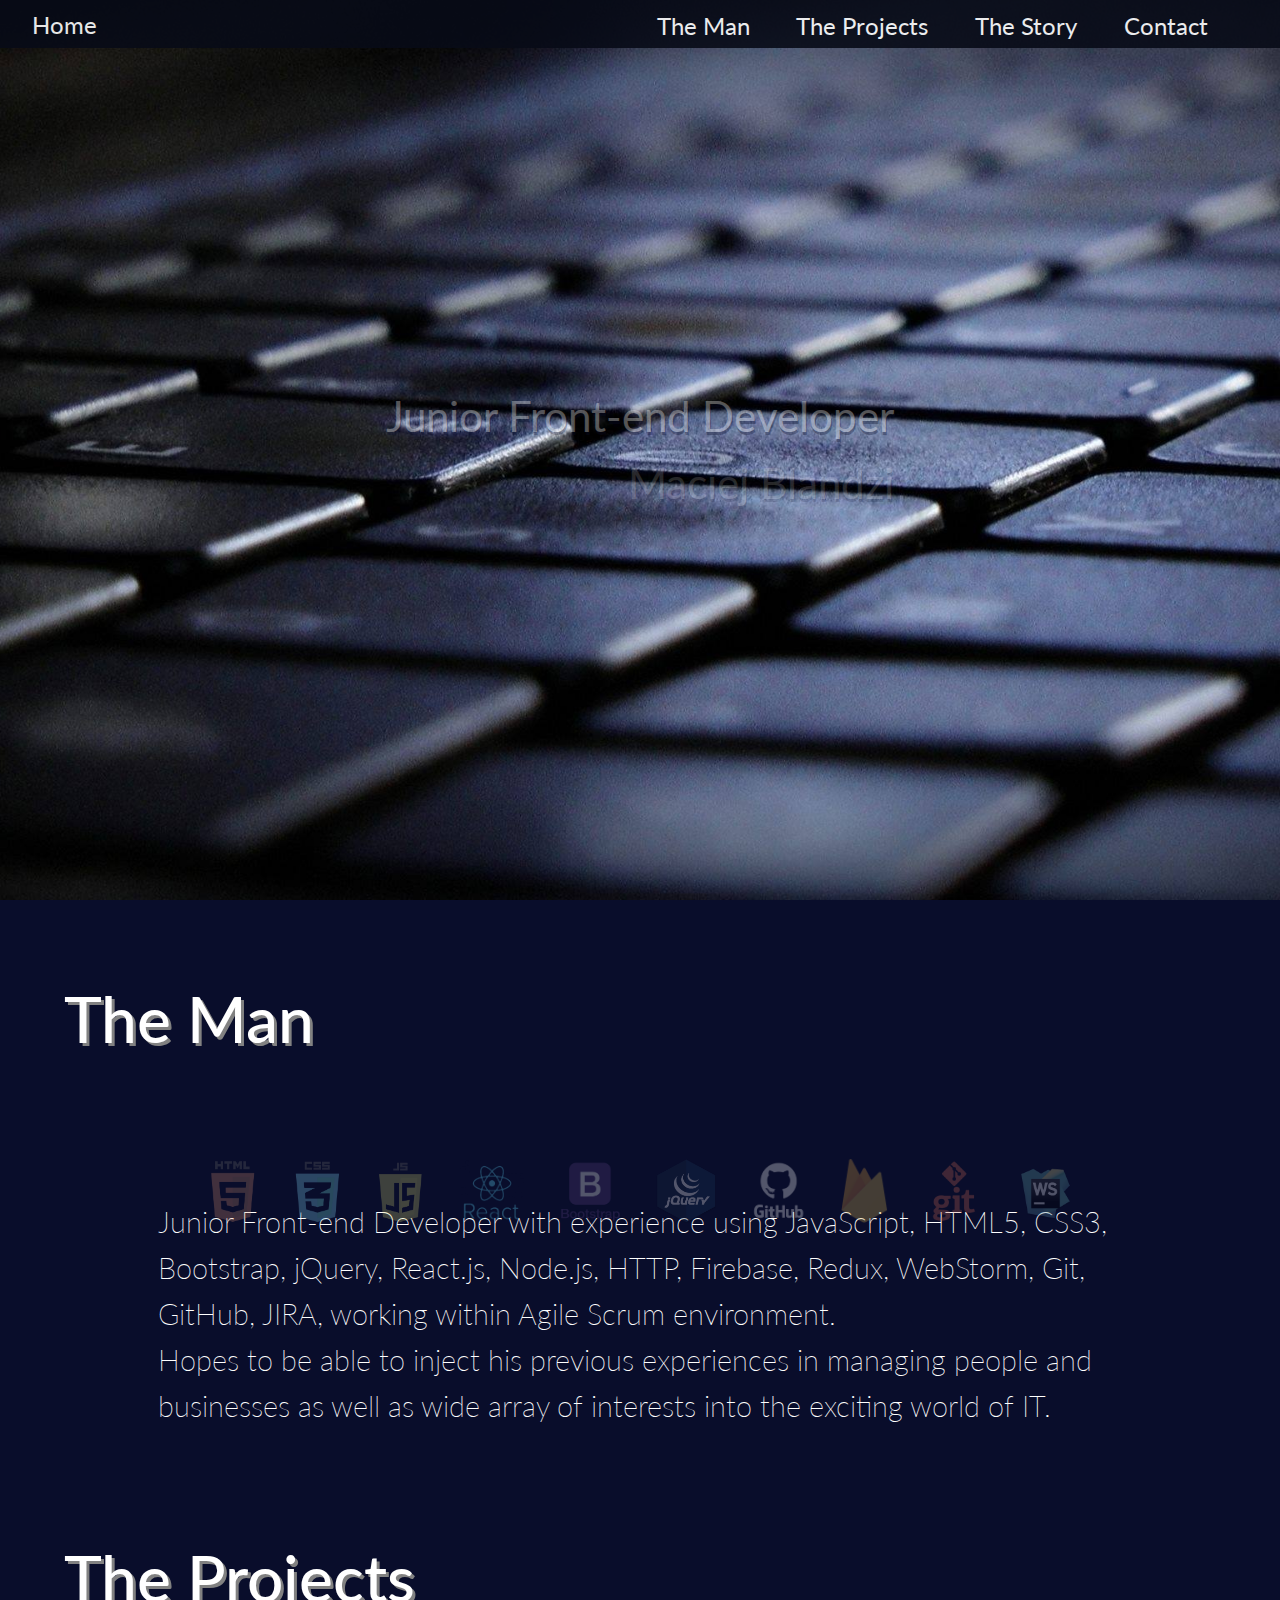
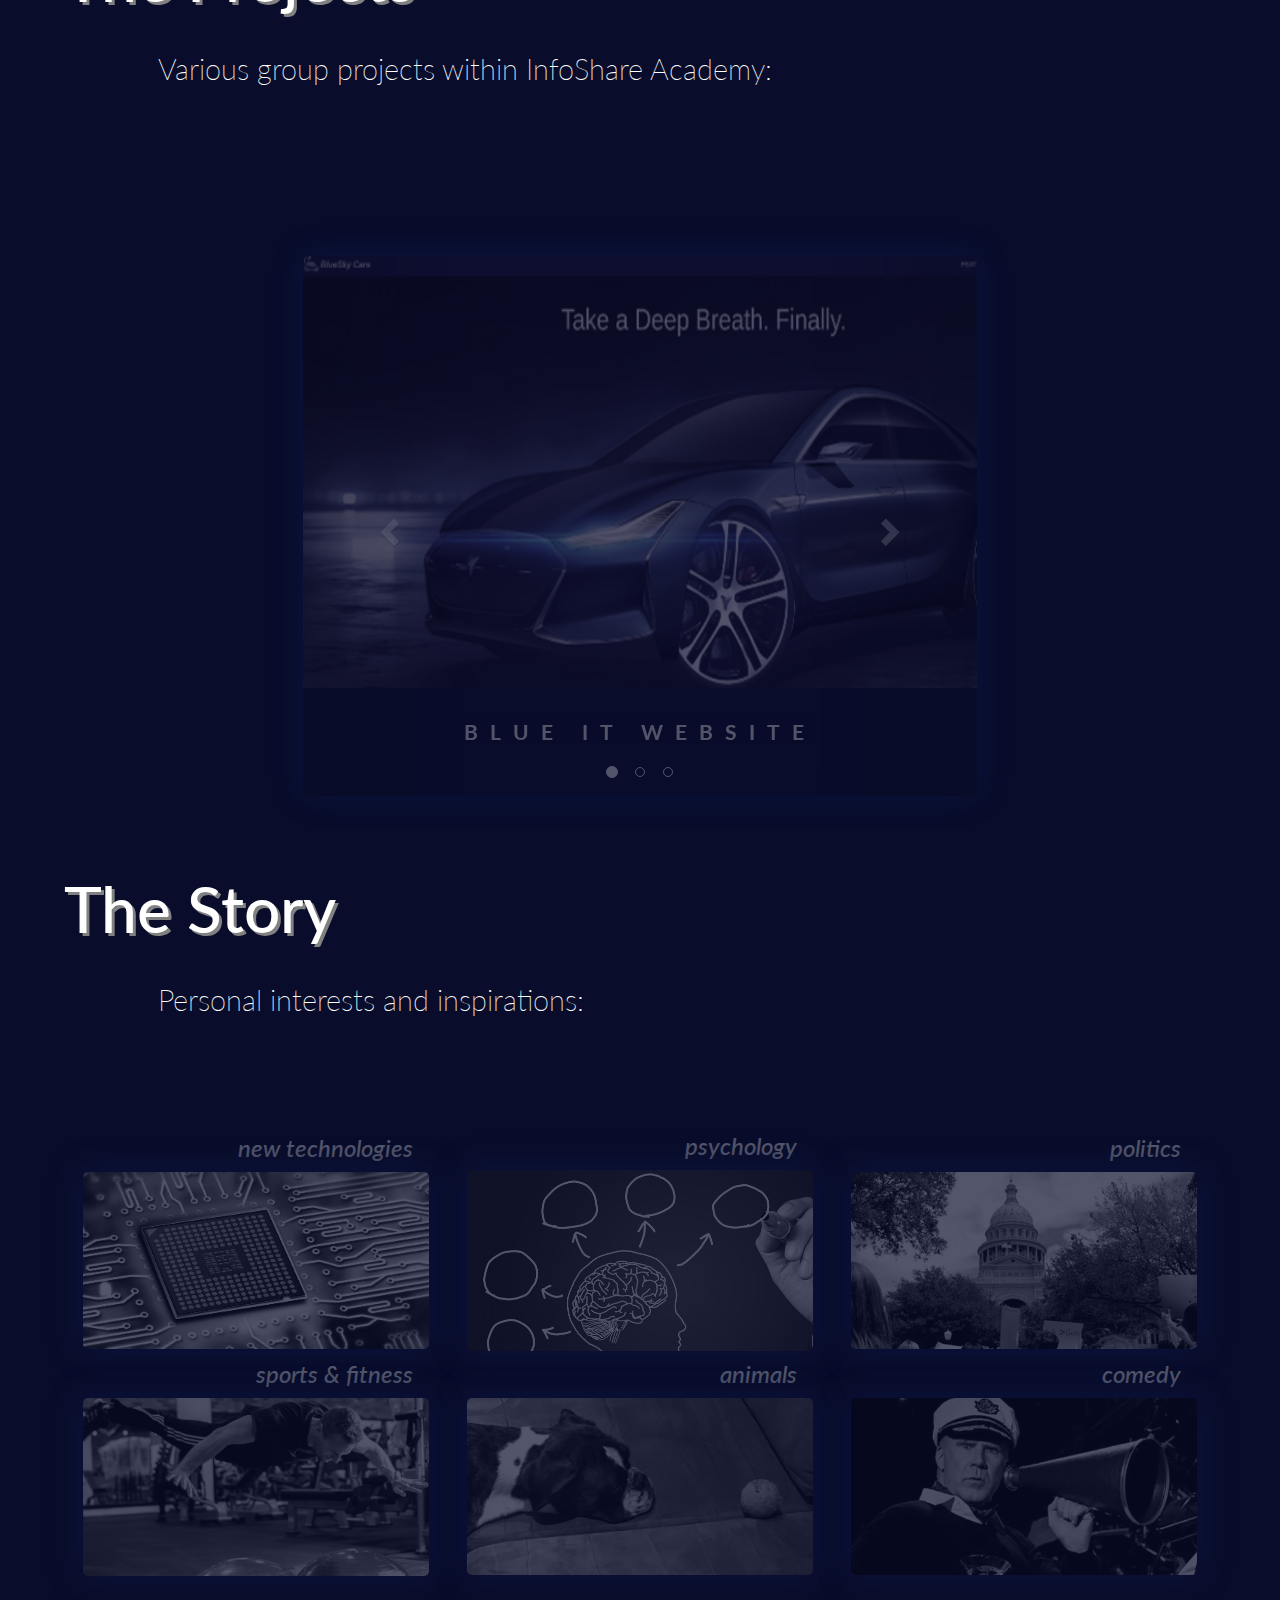
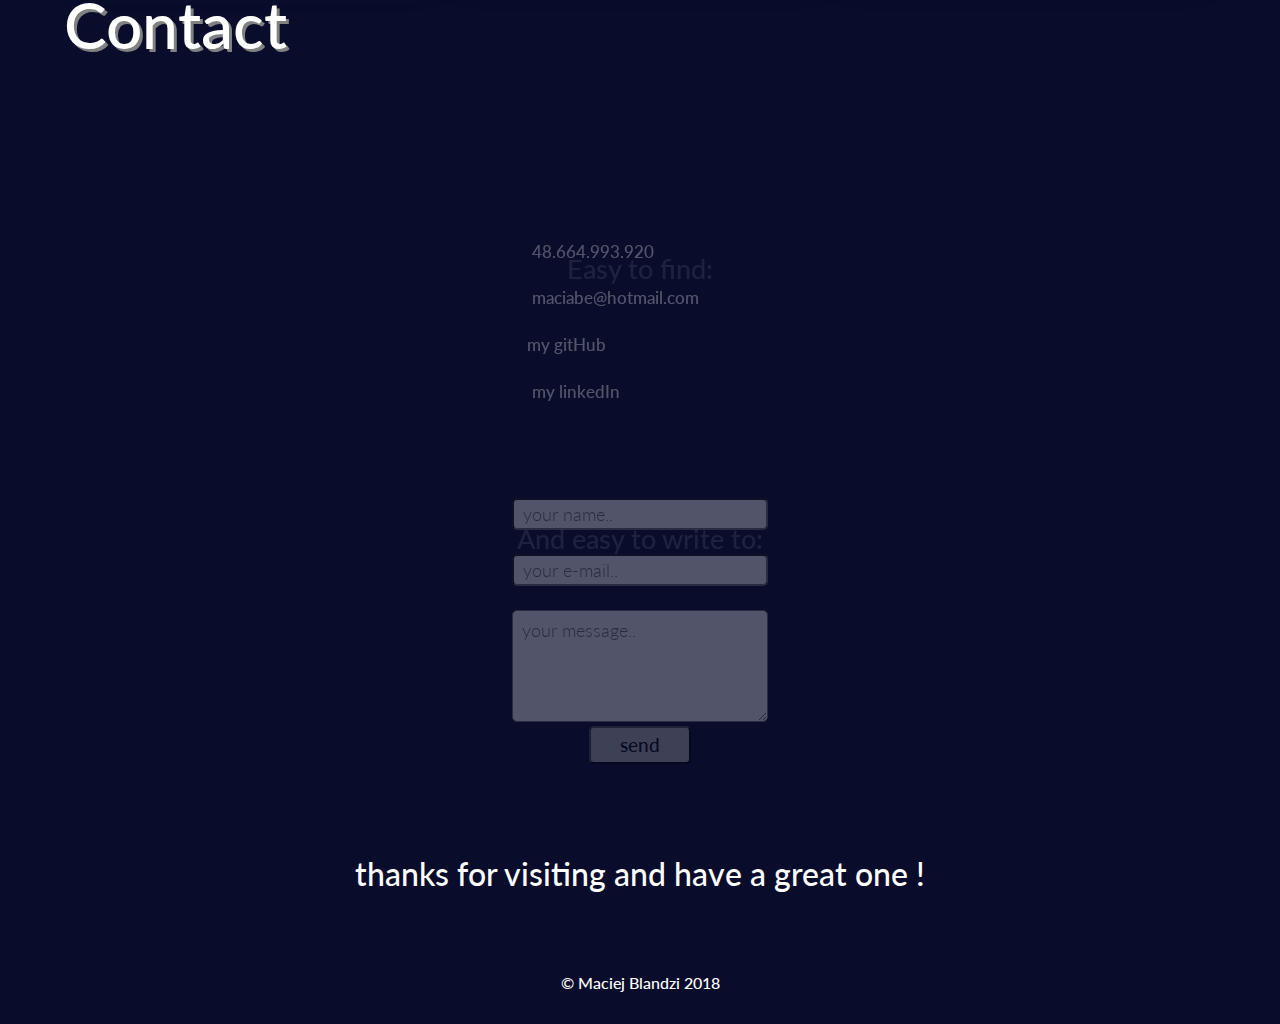
==== commit 14291d05: "minor aniations" ====
--- a/index.html
+++ b/index.html
@@ -183,8 +183,8 @@
 <footer>
   <section id="contact" class="contact">
     <div class="section-head">Contact</div>
-      <div class="contact-area">
-        <p class="contact-description">Easy to find:</p>
+      <div class="contact-area pics-hidden">
+        <p class="contact-description pics-hidden">Easy to find:</p>
           <p><i class="fas fa-phone">&nbsp; &nbsp; </i> <sub>48.664.993.920</sub></p>
           <p><a href="mailto:maciabe@hotmail.com?subject='email&nbsp;from&nbsp;your&nbsp;website'" class="http">
             <i class="fas fa-at">&nbsp; &nbsp; </i><sub>maciabe@hotmail.com</sub></a></p>
@@ -192,7 +192,7 @@
             <i class="fab fa-github">&nbsp; &nbsp;</i><sub>my gitHub</sub></a></p>
           <p><a href="https://www.linkedin.com/in/maciej-blandzi-a1b44a147/" target="_blank" class="http">
             <i class="fab fa-linkedin-in">&nbsp; &nbsp; </i><sub>my linkedIn</sub></a></p><br/>
-        <p class="contact-description cont">And easy to write to:</p>
+        <p class="contact-description cont pics-hidden">And easy to write to:</p>
           <form action="https://formspree.io/maciabe@hotmail.com"
                 method="POST" class="contact-form" name="contactForm">
             <input type="hidden" name="_next" value="https://maciej-blandzi.github.io/index.html" />
--- a/main.css
+++ b/main.css
@@ -8,7 +8,7 @@
 }
 
 a,
-a:visited
+a:visited,
 a:focus {
   text-decoration: none;
   color: #fff;
@@ -137,17 +137,22 @@
   margin: 1em 0;
 }
 
+
 .carousel {
   width: 100%;
   box-shadow: 0 0 30px #0f226c;
 }
 
+.carousel-control {
+  width: 25%;
+}
+
 .carousel-indicators {
   margin-bottom: -1rem;
 }
 
 .item {
-  height: 50vh;
+  height: 60vh;
 }
 
 .item img {
--- a/media-queries.css
+++ b/media-queries.css
@@ -1,21 +1,22 @@
 
 @media screen and (max-width: 1200px){
-  .img-description {
-    font-size: .8rem;
-  }
-
-  .item {
-    height: 50vh;
-  }
 
   .container {
-    width: 80%;
+    width: 70%;
   }
 }
 
-/*  =============================  <780px ========================================*/
+@media screen and (max-width: 930px){
 
-@media screen and (max-width: 780px){
+  .img-description {
+    font-size: 1rem;
+  }
+}
+
+
+/*  =============================  <769px ========================================*/
+
+@media screen and (max-width: 769px){
 
   .nav-menu {
     display: none;
@@ -63,20 +64,28 @@
     font-size: 1rem;
   }
 
-  /*====== jquery carousel */
-  /*.carousel {*/
-    /*width: 80%;*/
-    /*height: 4em;*/
-  /*}*/
-
-  /*.pic img{*/
-    /*height: 4em;*/
-  /*}*/
-  /*.pic-btn {*/
-    /*height: 1.2em;*/
-  /*}*/
+  .item {
+    height: 65vh;
+  }
 }
 
+/*  =============================  <740px ========================================*/
+
+@media screen and (max-width: 740px){
+
+  .img-description {
+    font-size: .8rem;
+  }
+
+  .carousel-caption {
+    margin-bottom: -1rem;
+  }
+
+  .item img {
+    min-height: 70%;
+    max-height: 71%;
+  }
+}
 
 /*  =============================  <500px ========================================*/
 
@@ -107,6 +116,27 @@
     padding: 10px;
     line-height: 1.4;
   }
+
+  .container {
+    width: 85%;
+  }
+
+  .img-description {
+     font-size: .6rem;
+   }
+
+  .item {
+    height: 50vh;
+  }
+
+  .item img {
+    min-height: 80%;
+    max-height: 81%;
+  }
+
+  .carousel-caption {
+    margin-bottom: -.5rem;
+  }
 }
 
 /*  =============================  <380px ========================================*/
@@ -123,10 +153,10 @@
     display: flex;
     align-items: center;
     justify-content: center;
-    width:49%;
+    width: 49%;
   }
 
   .img-description {
-    font-size: .6rem;
+    letter-spacing: .6ch;
   }
 }